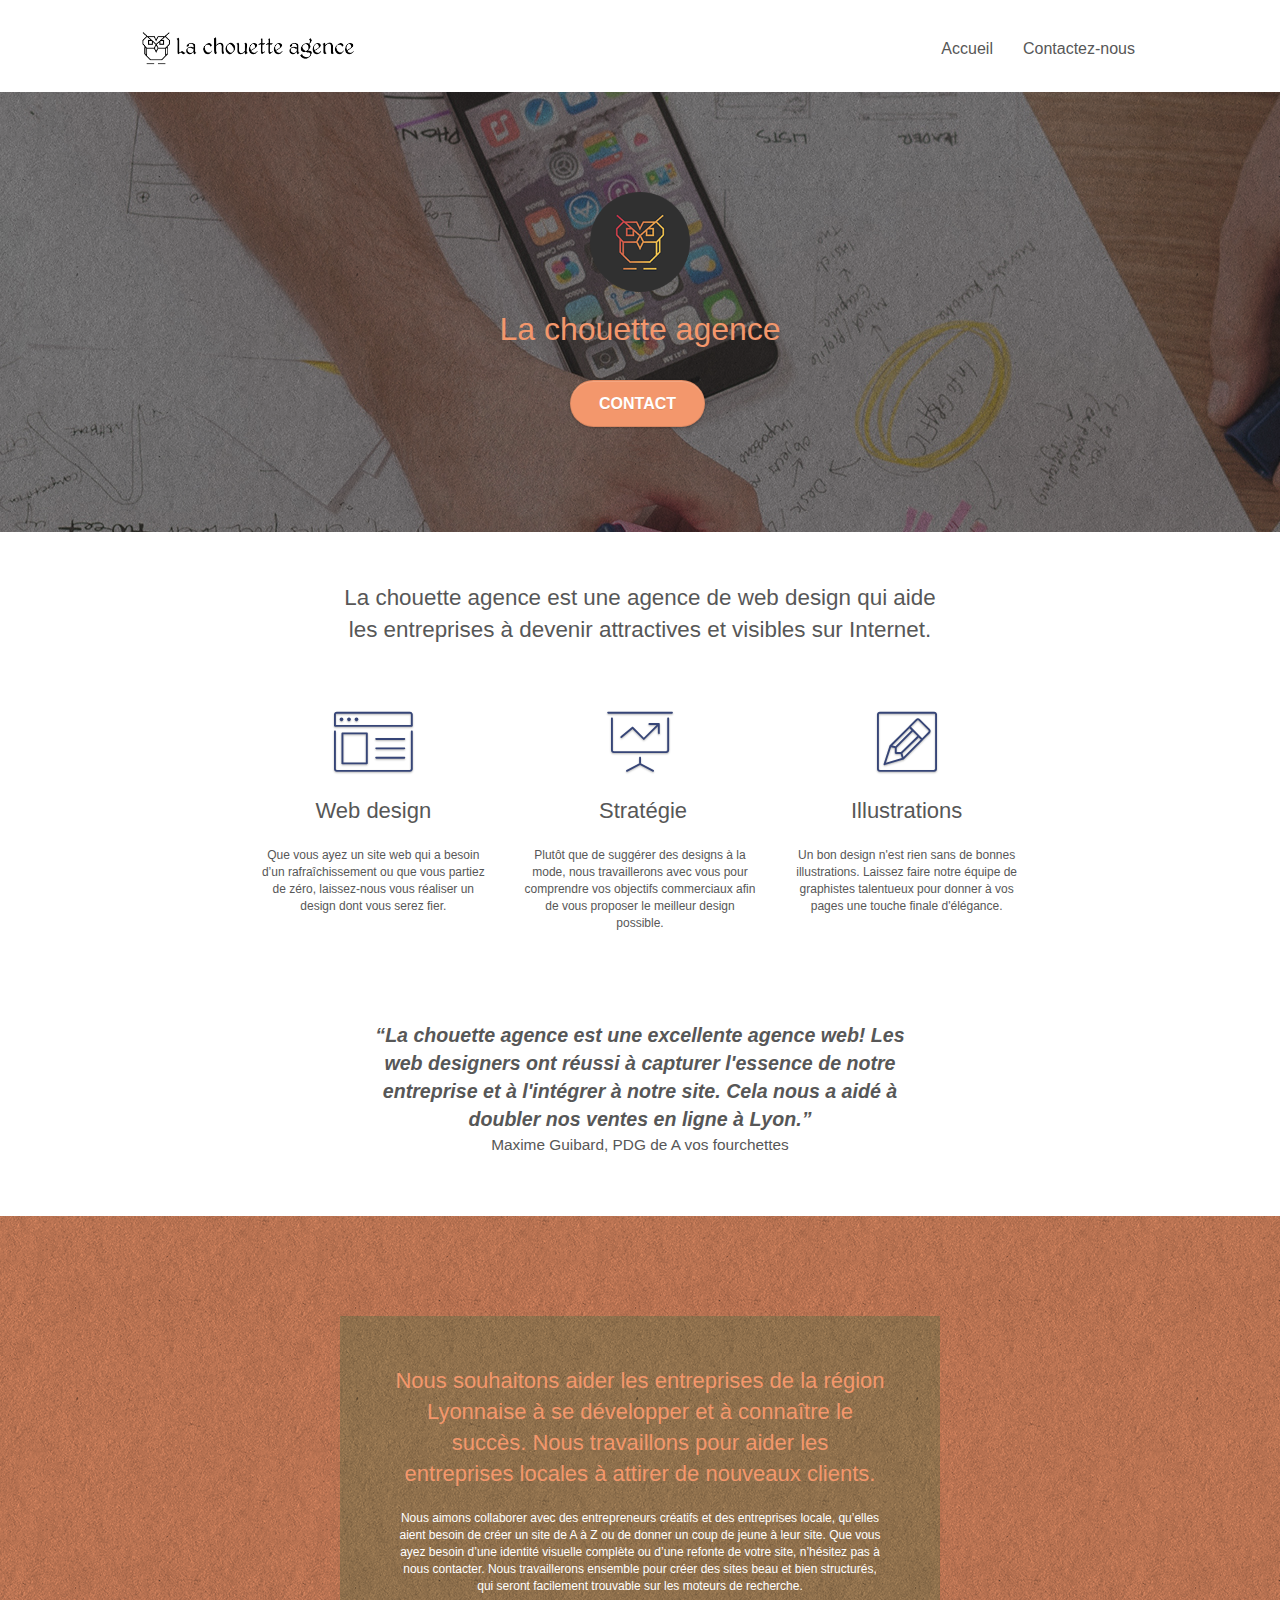
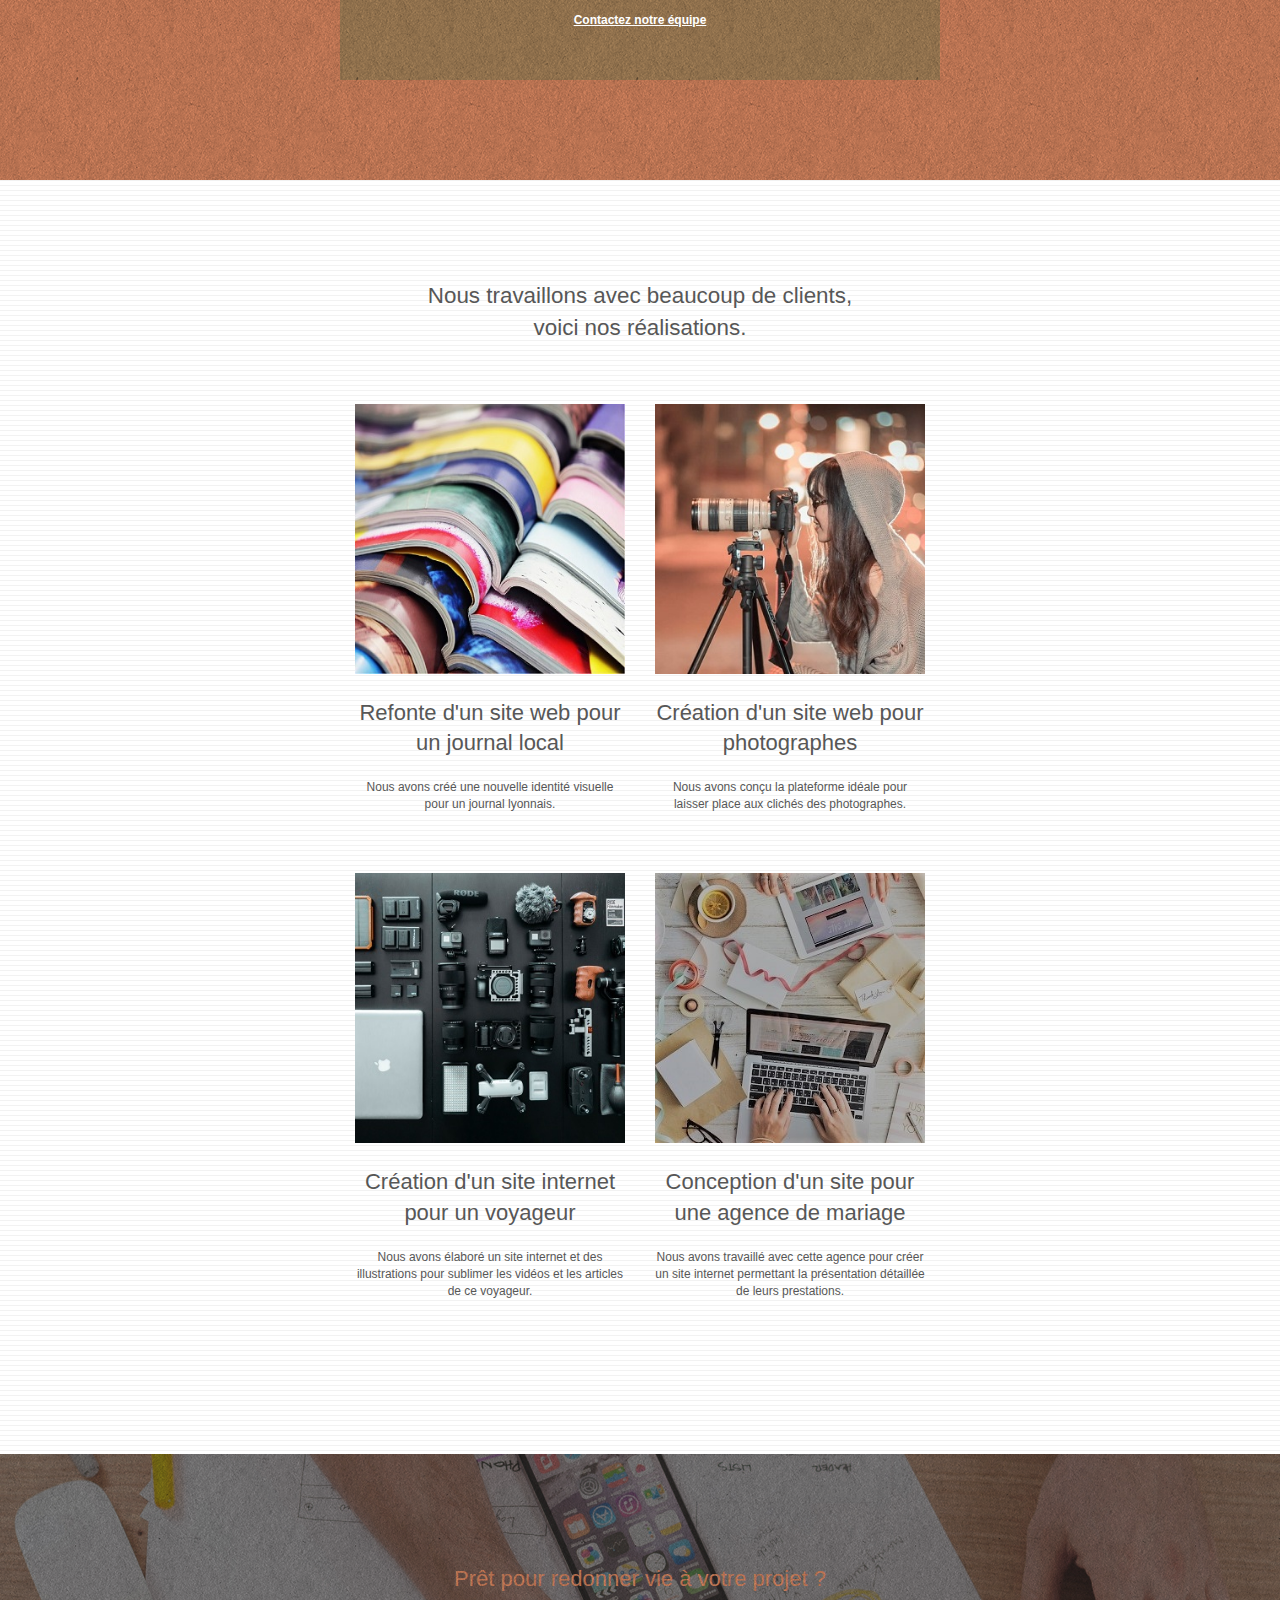
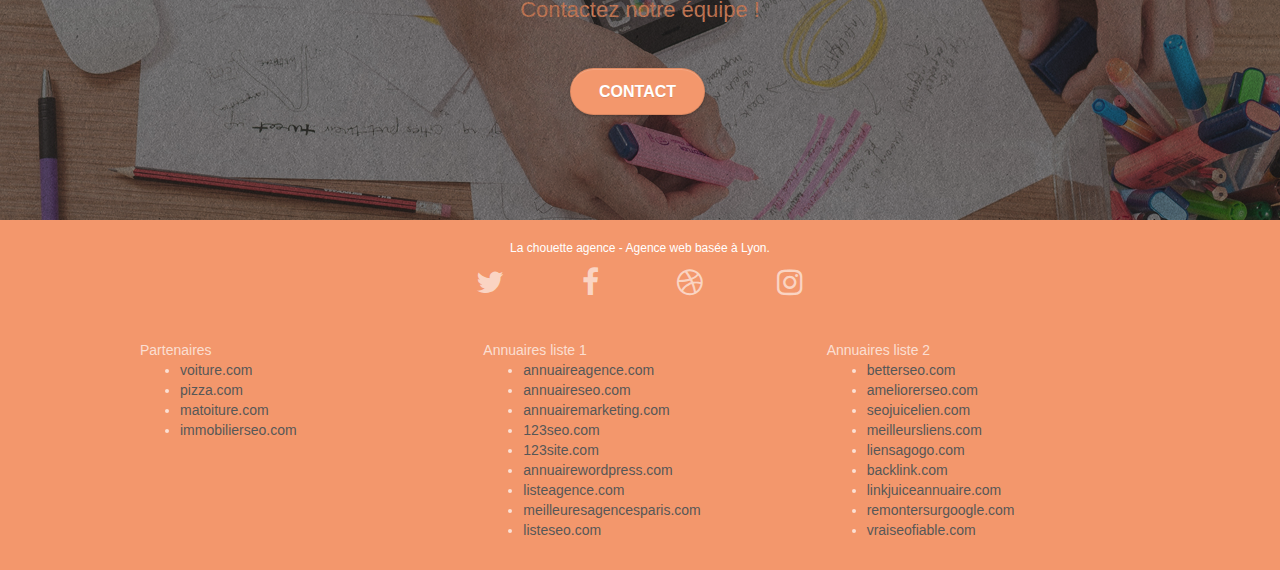
==== index.html @ 6e489d43 "error responsive" ====
<!doctype html>
<html lang="fr">

<head>
	<meta charset="utf-8">
	<meta name="description"
		content="La chouette agence est une agencede web design qui aide les entreprises à devenir attractives et visibles sur Internet.">
	<meta name="viewport" content="width=device-width, initial-scale=1.0, viewport-fit=cover">
	<link rel="shortcut icon" type="image/png" href="favicon.png">

	<link rel="stylesheet" type="text/css" href="./css/bootstrap.css">
	<link rel="stylesheet" type="text/css" href="style.css">
	<link rel="stylesheet" type="text/css" href="./css/font-awesome.css">
	<link rel="stylesheet" type="text/css" href="./css/et-line.css">


	<script src="./js/jquery-2.1.0.js"></script>
	<script src="./js/bootstrap.js"></script>
	<script src="./js/blocs.js"></script>
	<script src="./js/jquery.touchSwipe.js" defer></script>
	<script src="./js/gmaps.js"></script>

	<title>La Chouette Agence, Agence de web design à Lyon</title>


	<!-- Analytics -->

	<!-- Analytics END -->

</head>

<body>
	<!-- Principal conteneur -->
	<div class="page-container">

		<!-- bloc-0 -->
		<header class="bloc bgc-white l-bloc " id="bloc-0">
			<div class="container bloc-sm">

				<nav class="navbar row">

					<div class="navbar-header">
						<a class="navbar-brand" href="index.html"><img src="img/la-chouette-agence.png"
								alt="Logo et nom de l'entreprise La chouette Agence" height="40" /></a>

						<button id="nav-toggle" type="button" class="ui-navbar-toggle navbar-toggle"
							data-toggle="collapse" data-target=".navbar-1">
							<span class="sr-only">Toggle navigation</span><span class="icon-bar"></span><span
								class="icon-bar"></span><span class="icon-bar"></span>
						</button>
					</div>

					<div class="collapse navbar-collapse navbar-1 special-dropdown-nav">
						<ul class="site-navigation nav navbar-nav">
							<li><a href="index.html">Accueil</a></li>
							<li><a href="page2.html">Contactez-nous</a></li>
						</ul>
					</div>

				</nav>
			</div>
		</header>

		<!-- bloc-0 END -->

		<!-- bloc-1-presentation -->
		<section class="bloc bgc-dark-slate-blue bg-banniere d-bloc bg-t-edge bloc-bg-texture texture-paper b-parallax"
			id="bloc-1-hero">
			<div class="container bloc-lg">
				<div class="row tight-width-whitespace">

					<div class="col-sm-12">
						<img src="img/logo.png" class="center-block image-resize-mode" width="100"
							alt="Logo La Chouette Agence" />
						<h1 class="text-center hero-bloc-text tc-white ">
							La chouette agence
						</h1>
						<div class="text-center">
							<a href="page2.html" class="btn btn-lg btn-clean btn-rd cta-hero btn-atomic-tangerine"
								id="cta-hero">Contact</a>
						</div>
					</div>

				</div>
			</div>
		</section>
		<!-- bloc-1-presentation END -->

		<!-- bloc-2-services -->
		<section class="bloc bgc-white l-bloc" id="bloc-2-services">
			<div class="container bloc-md">

				<div class="row">
					<div class="col-sm-12 text-center">
						<p class="description">La chouette agence est une agence de web design qui aide<br>
							les entreprises à devenir attractives et visibles sur Internet.</p>
					</div>
				</div>

				<div class="row voffset-lg med-width-whitespace">

					<div class="col-sm-4">
						<div class="text-center">
							<span class="et-icon-browser sm-shadow icon-dark-slate-blue icons icon-lg"></span>
						</div>
						<h2 class="mg-md text-center">
							Web design
						</h2>
						<p class="text-center ">
							Que vous ayez un site web qui a besoin d&rsquo;un rafraîchissement ou que vous partiez de
							zéro, laissez-nous vous réaliser un design dont vous serez fier.
						</p>
					</div>

					<div class="col-sm-4">
						<div class="text-center">
							<span class="et-icon-presentation sm-shadow icon-dark-slate-blue icons icon-lg"></span>
						</div>
						<h2 class="mg-md text-center">
							&nbsp;Stratégie
						</h2>
						<p class="text-center ">
							Plutôt que de suggérer des designs à la mode, nous travaillerons avec vous pour comprendre
							vos objectifs commerciaux afin de vous proposer le meilleur design possible.<br>
						</p>
					</div>

					<div class="col-sm-4">
						<div class="text-center">
							<span class="et-icon-edit sm-shadow icon-dark-slate-blue icons icon-lg"></span>
						</div>
						<h2 class="mg-md text-center">
							Illustrations
						</h2>
						<p class="text-center ">
							Un bon design n'est rien sans de bonnes illustrations. Laissez faire notre équipe de
							graphistes talentueux pour donner à vos pages une touche finale d'élégance.
						</p>
					</div>

				</div>

				<div class="row voffset-lg voffset">
					<div class="col-xs-12 col-md-8 col-md-offset-2 text-center">
						<p class="opinion">&ldquo;La chouette agence est une excellente agence web! Les <br>
							web designers ont réussi à capturer l'essence de notre<br>
							entreprise et à l'intégrer à notre site. Cela nous a aidé à<br>
							doubler nos ventes en ligne à Lyon.&rdquo;</p>
						<p class="client">Maxime Guibard, PDG de A vos fourchettes</p>
					</div>
				</div>

			</div>
		</section>
		<!-- bloc-2-services END -->

		<!-- bloc-3-what-i-do -->
		<section
			class="bloc tc-white bgc-atomic-tangerine bg-presentation d-bloc bloc-bg-texture texture-paper b-parallax"
			id="bloc-3-what-i-do">
			<div class="container bloc-lg">
				<div class="row tight-width-whitespace black-background">
					<div class="col-sm-12">
						<h2 class="mg-md text-center tc-white">
							Nous souhaitons aider les entreprises de la région Lyonnaise à se développer et à connaître
							le succès. Nous travaillons pour aider les entreprises locales à attirer de nouveaux
							clients.
						</h2>
						<p class="text-center white">
							Nous aimons collaborer avec des entrepreneurs créatifs et des entreprises locale, qu’elles
							aient besoin de créer un site de A à Z ou de donner un coup de jeune à leur site. Que vous
							ayez besoin d’une identité visuelle complète ou d’une refonte de votre site, n’hésitez pas à
							nous contacter. Nous travaillerons ensemble pour créer des sites beau et bien structurés,
							qui seront facilement trouvable sur les moteurs de recherche. <br><br><a
								class="ltc-white bold-link" href="page2.html">Contactez notre équipe</a><br>
						</p>
					</div>
				</div>
			</div>
		</section>
		<!-- bloc-3-what-i-do END -->

		<!-- bloc-4-portfolio -->
		<section class="bloc bgc-white bg-lines-h2-bg bg-repeat l-bloc" id="bloc-4-portfolio">
			<div class="container bloc-lg">
				<div class="row">
					<div class="col-sm-12 text-center">
						<p class="description">Nous travaillons avec beaucoup de clients,<br>
							voici nos réalisations.</p>
					</div>
				</div>
				<div class="row tight-width-whitespace portfolio-row">
					<div class="col-sm-6">
						<a href="#" data-lightbox="img/1.jpg" data-gallery-id="gallery-1"
							data-caption="Refonte d'un site web pour un journal local" data-frame="snapshot-lb"><img
								src="img/1.jpg" alt="Illustration magazines"
								class="img-responsive portfolio-thumb" /></a>
						<h2 class="mg-md text-center">
							Refonte d'un site web pour un journal local
						</h2>
						<p class="text-center">
							Nous avons créé une nouvelle identité visuelle pour un journal lyonnais.
						</p>
					</div>
					<div class="col-sm-6">
						<a href="#" data-lightbox="img/2.jpg" data-gallery-id="gallery-1"
							data-caption="Création d'un site web pour photographes" data-frame="snapshot-lb"><img
								src="img/2.jpg" alt="Illustration photographe"
								class="img-responsive portfolio-thumb" /></a>
						<h2 class="mg-md text-center">
							Création d'un site web pour photographes
						</h2>
						<p class="text-center">
							Nous avons conçu la plateforme idéale pour laisser place aux clichés des photographes.
						</p>
					</div>
				</div>
				<div class="row tight-width-whitespace portfolio-row">
					<div class="col-sm-6">
						<a href="#" data-lightbox="img/3.jpg" data-gallery-id="gallery-1"
							data-caption="Création d'un site internet pour un voyageur" data-frame="snapshot-lb"><img
								src="img/3.jpg" alt="Illustration accessoires appareil photo et camera"
								class="img-responsive portfolio-thumb" /></a>
						<h2 class="mg-md text-center">
							Création d'un site internet pour un voyageur
						</h2>
						<p class="text-center">
							Nous avons élaboré un site internet et des illustrations pour sublimer les vidéos et les
							articles de ce voyageur.
						</p>
					</div>
					<div class="col-sm-6">
						<a href="#" data-lightbox="img/4.jpg" data-gallery-id="gallery-1"
							data-caption="Conception d'un site pour une agence de mariage" data-frame="snapshot-lb"><img
								src="img/4.jpg" alt="Illustration activités manuelles et ordinateur"
								class="img-responsive portfolio-thumb" /></a>
						<h2 class="mg-md text-center">
							Conception d'un site pour une agence de mariage
						</h2>
						<p class="text-center">
							Nous avons travaillé avec cette agence pour créer un site internet permettant la
							présentation détaillée de leurs prestations.
						</p>
					</div>
				</div>
			</div>
		</section>
		<!-- bloc-4-portfolio END -->

		<!-- bloc-5-cta -->
		<section class="bloc bgc-dark-slate-blue bg-banniere d-bloc bloc-bg-texture texture-paper" id="bloc-5-cta">
			<div class="container bloc-lg">
				<div class="row">
					<h2 class="mg-md text-center tc-white">
						Prêt pour redonner vie à votre projet ?<br>Contactez notre équipe !
					</h2>
					<div class="col-sm-12 text-center">
						<a href="page2.html"
							class="btn btn-atomic-tangerine btn-clean btn-rd btn-lg cta-hero">Contact</a>
					</div>
				</div>
			</div>
		</section>
		<!-- bloc-5-cta END -->

		<!-- ScrollToTop Button -->
		<a class="bloc-button btn btn-d scrollToTop" onclick="scrollToTarget('1')"><span
				class="fa fa-chevron-up"></span></a>
		<!-- ScrollToTop Button END-->

		<!-- Footer - bloc-8 -->
		<footer class="bloc bgc-atomic-tangerine d-bloc" id="bloc-8">
			<div class="container bloc-sm">
				<div class="row">
					<div class="col-sm-12">
						<p class="text-center white">
							La chouette agence - Agence web basée à Lyon.<br>
						</p>
						<div class="row row-no-gutters social">
							<div class="col-sm-3">
								<div class="text-center">
									<a class="social" href="index.html"><span class="fa fa-twitter icon-md"></span></a>
								</div>
							</div>
							<div class="col-sm-3">
								<div class="text-center">
									<a class="social" href="index.html"><span class="fa fa-facebook icon-md"></span></a>
								</div>
							</div>
							<div class="col-sm-3">
								<div class="text-center">
									<a class="social" href="index.html"><span class="fa fa-dribbble icon-md"></span></a>
								</div>
							</div>
							<div class="col-sm-3">
								<div class="text-center">
									<a class="social" href="index.html"><span
											class="fa fa-instagram icon-md"></span></a>
								</div>
							</div>
						</div>

						<div class="row">
							<div class="col-sm-4">
								Partenaires
								<ul>
									<li><a href="voiture.com">voiture.com</a></li>
									<li><a href="pizza.com">pizza.com</a></li>
									<li><a href="matoiture.com">matoiture.com</a></li>
									<li><a href="immobilierseo.com">immobilierseo.com</a></li>
								</ul>
							</div>
							<div class="col-sm-4">
								Annuaires liste 1
								<ul>
									<li><a href="annuaireagence.com">annuaireagence.com</a></li>
									<li><a href="annuaireseo.com">annuaireseo.com</a></li>
									<li><a href="annuairemarketing.com">annuairemarketing.com</a></li>
									<li><a href="123seoture.com">123seo.com</a></li>
									<li><a href="123site.com">123site.com</a></li>
									<li><a href="annuairewordpress.com">annuairewordpress.com</a></li>
									<li><a href="listeagence.com">listeagence.com</a></li>
									<li><a href="meilleuresagencesparis.com">meilleuresagencesparis.com</a></li>
									<li><a href="listeseo.com">listeseo.com</a></li>
								</ul>
							</div>
							<div class="col-sm-4">
								Annuaires liste 2
								<ul>
									<li><a href="betterseo.com">betterseo.com</a></li>
									<li><a href="ameliorerseo.com">ameliorerseo.com</a></li>
									<li><a href="seojuicelien.com">seojuicelien.com</a></li>
									<li><a href="meilleursliens.com">meilleursliens.com</a></li>
									<li><a href="liensagogo.com">liensagogo.com</a></li>
									<li><a href="backlink.com">backlink.com</a></li>
									<li><a href="linkjuiceannuaire.com">linkjuiceannuaire.com</a></li>
									<li><a href="remontersurgoogle.com">remontersurgoogle.com</a></li>
									<li><a href="vraiseofiable.com">vraiseofiable.com</a></li>
								</ul>
							</div>
						</div>
					</div>
				</div>
			</div>
		</footer>
		<!-- Footer - bloc-8 END -->

	</div>
	<!-- Principal conteneur END -->


</body>

</html>
---- style.css ----
body {
    margin: 0;
    padding: 0;
    background: #FFF;
    overflow-x: hidden;
    -webkit-font-smoothing: antialiased;
    -moz-osx-font-smoothing: grayscale;
}

a,
button {
    transition: all .3s ease-in-out;
    outline: none!important;
}

a:hover {
    text-decoration: none;
    cursor: pointer;
}

#page-loading-blocs-notifaction {
    position: fixed;
    top: 0;
    bottom: 0;
    width: 100%;
    z-index: 100000;
    background: #FFFFFF url("img/pageload-spinner.gif") no-repeat center center;
}

.bloc {
    width: 100%;
    clear: both;
    background: 50% 50% no-repeat;
    padding: 0 50px;
    -webkit-background-size: cover;
    -moz-background-size: cover;
    -o-background-size: cover;
    background-size: cover;
    position: relative;
}

.bloc .container {
    padding-left: 0;
    padding-right: 0;
}

.bloc-lg {
    padding: 100px 50px;
}

.bloc-md {
    padding: 50px;
}

.bloc-sm {
    padding: 20px 50px;
}

.contact{
    font-size: 14px;
    padding: 20% ;
}

.bg-center,
.bg-l-edge,
.bg-r-edge,
.bg-t-edge,
.bg-b-edge,
.bg-tl-edge,
.bg-bl-edge,
.bg-tr-edge,
.bg-br-edge,
.bg-repeat {
    -webkit-background-size: auto!important;
    -moz-background-size: auto!important;
    -o-background-size: auto!important;
    background-size: auto!important;
}

.bg-repeat {
    background: repeat;
}

.bg-t-edge {
    background: top no-repeat;
}

.bloc-bg-texture::before {
    content: "";
    background-size: 2px 2px;
    position: absolute;
    top: 0;
    bottom: 0;
    left: 0;
    right: 0;
}

.texture-paper::before {
    background: url("img/texture-paper.png");
    background-size: 280px 280px;
}

.b-parallax {
    background-attachment: fixed;
}

.d-bloc {
    color: rgba(255, 255, 255, .7);
}

.d-bloc button:hover {
    color: rgba(255, 255, 255, .9);
}

.d-bloc .icon-round,
.d-bloc .icon-square,
.d-bloc .icon-rounded,
.d-bloc .icon-semi-rounded-a,
.d-bloc .icon-semi-rounded-b {
    border-color: rgba(255, 255, 255, .9);
}

.d-bloc .divider-h span {
    border-color: rgba(255, 255, 255, .2);
}

.d-bloc .a-btn,
.d-bloc .navbar a,
.d-bloc .navbar-brand,
.d-bloc a .icon-sm,
.d-bloc a .icon-md,
.d-bloc a .icon-lg,
.d-bloc a .icon-xl,
.d-bloc h1 a,
.d-bloc h2 a,
.d-bloc h3 a,
.d-bloc h4 a,
.d-bloc h5 a,
.d-bloc h6 a,
.d-bloc p a {
    color: rgba(255, 255, 255, .6);
}

.d-bloc .a-btn:hover,
.d-bloc .navbar a:hover,
.d-bloc .navbar-brand:hover,
.d-bloc a:hover .icon-sm,
.d-bloc a:hover .icon-md,
.d-bloc a:hover .icon-lg,
.d-bloc a:hover .icon-xl,
.d-bloc h1 a:hover,
.d-bloc h2 a:hover,
.d-bloc h3 a:hover,
.d-bloc h4 a:hover,
.d-bloc h5 a:hover,
.d-bloc h6 a:hover,
.d-bloc p a:hover {
    color: rgba(255, 255, 255, 1);
}

.d-bloc .navbar-toggle .icon-bar {
    background: rgba(255, 255, 255, 1);
}

.d-bloc .btn-wire,
.d-bloc .btn-wire:hover {
    color: rgba(255, 255, 255, 1);
    border-color: rgba(255, 255, 255, 1);
}

.d-bloc .panel {
    color: rgba(0, 0, 0, .5);
}

.d-bloc .panel button:hover {
    color: rgba(0, 0, 0, .7);
}

.d-bloc .panel icon {
    border-color: rgba(0, 0, 0, .7);
}

.d-bloc .panel .divider-h span {
    border-color: rgba(0, 0, 0, .1);
}

.d-bloc .panel .a-btn {
    color: rgba(0, 0, 0, .6);
}

.d-bloc .panel .a-btn:hover {
    color: rgba(0, 0, 0, 1);
}

.d-bloc .panel .btn-wire,
.d-bloc .panel .btn-wire:hover {
    color: rgba(0, 0, 0, .7);
    border-color: rgba(0, 0, 0, .3);
}

.d-bloc .panel,
.l-bloc {
    color: rgba(0, 0, 0, .5);
}

.d-bloc .panel button:hover,
.l-bloc button:hover {
    color: rgba(0, 0, 0, .7);
}

.l-bloc .icon-round,
.l-bloc .icon-square,
.l-bloc .icon-rounded,
.l-bloc .icon-semi-rounded-a,
.l-bloc .icon-semi-rounded-b {
    border-color: rgba(0, 0, 0, .7);
}

.d-bloc .panel .divider-h span,
.l-bloc .divider-h span {
    border-color: rgba(0, 0, 0, .1);
}

.d-bloc .panel .a-btn,
.l-bloc .a-btn,
.l-bloc .navbar a,
.l-bloc .navbar-brand,
.l-bloc a .icon-sm,
.l-bloc a .icon-md,
.l-bloc a .icon-lg,
.l-bloc a .icon-xl,
.l-bloc h1 a,
.l-bloc h2 a,
.l-bloc h3 a,
.l-bloc h4 a,
.l-bloc h5 a,
.l-bloc h6 a,
.l-bloc p a {
    color: rgba(0, 0, 0, .6);
}

.d-bloc .panel .a-btn:hover,
.l-bloc .a-btn:hover,
.l-bloc .navbar a:hover,
.l-bloc .navbar-brand:hover,
.l-bloc a:hover .icon-sm,
.l-bloc a:hover .icon-md,
.l-bloc a:hover .icon-lg,
.l-bloc a:hover .icon-xl,
.l-bloc h1 a:hover,
.l-bloc h2 a:hover,
.l-bloc h3 a:hover,
.l-bloc h4 a:hover,
.l-bloc h5 a:hover,
.l-bloc h6 a:hover,
.l-bloc p a:hover {
    color: rgba(0, 0, 0, 1);
}

.l-bloc .navbar-toggle .icon-bar {
    color: rgba(0, 0, 0, .6);
}

.d-bloc .panel .btn-wire,
.d-bloc .panel .btn-wire:hover,
.l-bloc .btn-wire,
.l-bloc .btn-wire:hover {
    color: rgba(0, 0, 0, .7);
    border-color: rgba(0, 0, 0, .3);
}

.voffset {
    margin-top: 30px;
}

.voffset-lg {
    margin-top: 80px;
}

.row-no-gutters {
    margin-right: 0;
    margin-left: 0;
}

.row.row-no-gutters > [class^="col-"],
.row.row-no-gutters > [class*=" col-"] {
    padding-right: 0;
    padding-left: 0;
}

#bloc-1-hero h1 {
    font-size: 32px;
}

.navbar {
    margin-bottom: 0;
    z-index: 1;
}

.navbar-brand {
    height: auto;
    padding: 3px 15px;
    font-size: 25px;
    font-weight: normal;
    font-weight: 600;
    line-height: 44px;
}

.navbar-brand img {
    max-height: 200px;
    margin: 0 5px 0 0;
    display: inline;
}

.navbar-brand img[src$=svg] {
    min-width: 100px;
}

.nav-center .navbar-brand img {
    margin: 0;
}

.navbar .nav {
    padding-top: 2px;
    margin-right: -16px;
    float: right;
    z-index: 1;
}

.nav > li {
    float: left;
    margin-top: 4px;
    font-size: 16px;
}

.navbar-nav .open .dropdown-menu > li > a {
    text-align: inherit;
}

.nav > li a:hover,
.nav > li a:focus {
    background: transparent;
}

.navbar-toggle {
    margin: 10px 10px 0 0;
    border: 0px;
}

.navbar-toggle:hover {
    background: transparent!important;
}

.navbar-toggle .icon-bar {
    background-color: rgba(0, 0, 0, .5);
    width: 26px;
}

.nav-invert .navbar .nav {
    float: left;
}

.nav-invert .navbar-header,
.nav-invert .navbar-brand {
    float: right;
    position: relative;
    z-index: 2;
}

@media (min-width: 768px) {
    .site-navigation {
        position: absolute;
        top: 50%;
        right: 20px;
        transform: translate(0, -50%);
        -webkit-transform: translateY(-50%);
    }
    .nav > li .dropdown-menu a,
    .nav > li .dropdown-menu a:hover {
        color: #484848;
    }
    .nav-invert .site-navigation {
        left: 0;
        right: 0;
    }
    .nav-center {
        text-align: center;
    }
    .nav-center .navbar-header {
        width: 100%;
    }
    .nav-center .navbar-header,
    .nav-center .navbar-brand,
    .nav-center .nav > li {
        float: none;
        display: inline-block;
    }
    .nav-center .site-navigation {
        position: relative;
        width: 100%;
        right: 0;
        margin-right: 0px;
        margin-top: 20px;
    }
    .nav-center.mini-nav .navbar-toggle {
        float: none;
        margin: 10px auto 0;
    }
}

.nav > li > .dropdown a {
    background: none!important;
    display: block;
    padding: 14px 15px;
}

nav .caret {
    margin: 0 5px;
}

.dropdown-menu .dropdown-menu {
    top: -8px;
    left: 100%;
}

.dropdown-menu .dropmenu-flow-right {
    top: 100%;
    left: 0;
    margin-left: -1px;
    border-top-left-radius: 0;
    border-top-right-radius: 0;
}

.dropdown-menu .dropdown span {
    border: 4px solid black;
    border-top-color: transparent;
    border-right-color: transparent;
    border-bottom-color: transparent;
    margin: 6px -5px 0 0!important;
    float: right;
}

.mg-md {
    margin-top: 10px;
    margin-bottom: 20px;
}

.mg-lg {
    margin-top: 10px;
    margin-bottom: 40px;
}

.btn {
    margin: 0 5px 5px 0;
}

.btn.pull-right {
    margin: 0 0 5px 5px;
}

.btn-d,
.btn-d:hover,
.btn-d:focus {
    color: #FFF;
    background: rgba(0, 0, 0, .3);
}

button {
    outline: none!important;
}

.btn-rd {
    border-radius: 40px;
}

.btn-clean {
    border: 1px solid rgba(0, 0, 0, .08);
    border-bottom-color: rgba(0, 0, 0, .1);
    text-shadow: 0 1px 0 rgba(0, 0, 1, .1);
    box-shadow: 0 1px 3px rgba(0, 0, 1, .25), inset 0 1px 0 0 rgba(255, 255, 255, .15);
}

.icon-md {
    font-size: 30px!important;
}

.icon-lg {
    font-size: 60px!important;
}

.sm-shadow {
    text-shadow: 0 1px 2px rgba(0, 0, 0, .3);
}

.panel-sq,
.panel-sq .panel-heading,
.panel-sq .panel-footer {
    border-radius: 0;
}

.panel-rd {
    border-radius: 30px;
}

.panel-rd .panel-heading {
    border-radius: 29px 29px 0 0;
}

.panel-rd .panel-footer {
    border-radius: 0 0 29px 29px;
}

.form-control {
    border-color: rgba(0, 0, 0, .1);
    box-shadow: none;
}

.scrollToTop {
    width: 40px;
    height: 40px;
    position: fixed;
    bottom: 20px;
    right: 20px;
    opacity: 0;
    z-index: 500;
    transition: all .3s ease-in-out;
}

.scrollToTop span {
    margin-top: 6px;
}

.showScrollTop {
    font-size: 14px;
    opacity: 1;
}

.col-sm-4 {
    margin-top: 4%;
}

a[data-lightbox] {
    position: relative;
    display: block;
    text-align: center;
}

a[data-lightbox]:hover::before {
    content: "+";
    font-family: "HelveticaNeue-Light", "Helvetica Neue Light", "Helvetica Neue", Helvetica, Arial;
    font-size: 32px;
    width: 50px;
    height: 50px;
    margin-left: -25px;
    border-radius: 50%;
    background: rgba(0, 0, 0, .6);
    color: #FFF;
    font-weight: 100;
    z-index: 1;
    position: absolute;
    top: 50%;
    transform: translateY(-50%);
    -webkit-transform: translateY(-50%);
}

a[data-lightbox]:hover img {
    opacity: 0.6;
    -webkit-animation-fill-mode: none;
    animation-fill-mode: none;
}

#lightbox-modal {
    display: flex;
    align-items: center;
}

#lightbox-modal .modal-dialog {
    width: 90%;
    max-width: 900px;
    margin: 0 auto 0;
}

#lightbox-modal .modal-dialog img {
    max-height: 90vh;
    margin: 0 auto;
}

.lightbox-caption {
    padding: 20px;
    color: #FFF;
    background: rgba(0, 0, 0, .5);
    position: absolute;
    left: 15px;
    right: 15px;
    bottom: 5px;
}

.close-lightbox {
    color: #FFF;
    font-size: 30px;
    position: absolute;
    top: 20px;
    right: 20px;
    z-index: 20;
    background: rgba(0, 0, 0, .5);
    border: none;
    line-height: 30px;
    padding: 0 9px 5px;
    opacity: 0.3;
}

.close-lightbox:hover,
.next-lightbox:hover,
.prev-lightbox:hover {
    opacity: 1.0;
    color: #FFF;
}

.next-lightbox,
.prev-lightbox {
    font-size: 20px;
    color: rgba(255, 255, 255, .9);
    background: rgba(0, 0, 0, .5);
    transition: all .2s ease-in-out;
    position: absolute;
    top: 45%;
    z-index: 1;
    opacity: 0.4;
}

.next-lightbox {
    padding: 6px 8px 1px 13px;
    right: 25px;
}

.prev-lightbox {
    padding: 6px 13px 1px 10px;
    left: 25px;
}

.snapshot-lb .modal-body {
    padding-bottom: 45px;
}

.snapshot-lb .lightbox-caption {
    padding: 0;
    color: rgba(0, 0, 0, .5);
    background: none;
}

h1,
h2,
h3,
h4,
h5,
h6,
p,
label,
.btn,
a {
    font-family: "helvetica";
    font-weight: 400;
    color: #575757!important;
}

.container {
    max-width: 1000px;
}

.hero-bloc-text {
    font-size: 38px;
}

.hero-bloc-text-sub {
    font-size: 36px;
}

.statement-bloc-text {
    line-height: 26px;
    font-style: italic;
    font-size: 20px;
    text-align: center;
    font-weight: lighter;
    max-width: 520px;
    margin: auto auto auto auto;
}

p {
    font-size: 12px;
}

.tight-width-whitespace {
    max-width: 600px;
    margin: auto auto auto auto;
}

.h1 {
    font-size: 20px;
    font-family: "Open Sans";
}

.cta-hero {
    margin-top: 22px;
    color: #FFFFFF!important;
    text-transform: uppercase;
    padding: 12px 28px 12px 28px;
    font-size: 16px;
    font-weight: 700;
}

.social {
    max-width: 400px;
    margin: auto auto auto auto;
}

h2 {
    font-size: 22px;
    line-height: 1.4em;
}

h3 {
    font-size: 15px;
    text-transform: uppercase;
    font-weight: 700;
    color: #333333!important;
}

.med-width-whitespace {
    max-width: 800px;
    margin: auto auto auto auto;
    box-shadow: 0px 0px 0px #000000;
}

h1 {
    color: #333333!important;
}

h4 {
    color: #333333!important;
}

.icons {
    margin-bottom: 14px;
    margin-top: 24px;
}

.white {
    color: #FFFFFF!important;
}

.portfolio-thumb {
    margin-bottom: 24px;
}

.portfolio-row {
    margin-bottom: 44px;
    margin-top: 50px;
}

.avatar {
    box-shadow: 0px 4px 9px rgba(0, 0, 0, 0.3);
}

.black-background {
    background-color: rgba(165, 147, 99, 0.7);
    padding: 40px 40px 40px 40px;
}

.bold-link {
    font-weight: 900;
    text-decoration: underline!important;
}

.bgc-white {
    background-color: #FFFFFF;
}

.bgc-dark-slate-blue {
    background-color: #364577;
}

.bgc-atomic-tangerine {
    background-color: #F3976C;
}

.tc-white {
    color: #F3976C!important;
}

.btn-atomic-tangerine {
    background: #F3976C;
    color: #FFFFFF!important;
}

.btn-atomic-tangerine:hover {
    background: #c27956!important;
    color: #FFFFFF!important;
}

.ltc-white {
    color: #FFFFFF!important;
}

.ltc-white:hover {
    color: #cccccc!important;
}

.ltc-atomic-tangerine {
    color: #F3976C!important;
}

.ltc-atomic-tangerine:hover {
    color: #c27956!important;
}

.icon-dark-slate-blue {
    color: #364577!important;
    border-color: #364577!important;
}

.bg-dots-bg {
    background-image: url("img/dots-bg.png");
}

.bg-lines-h2-bg {
    background-image: url("img/lines-h2-bg.png");
}

.bg-banniere {
    background-image: url("img/la-chouette-agence-banniere.jpg");
}

.bg-presentation {
    background-image: url("img/image-de-presentation.jpg");
}

@media (max-width: 1024px) {
    .bloc {
        padding-left: 20px;
        padding-right: 20px;
    }
    .bloc.full-width-bloc,
    .bloc-tile-2.full-width-bloc .container,
    .bloc-tile-3.full-width-bloc .container,
    .bloc-tile-4.full-width-bloc .container {
        padding-left: 0;
        padding-right: 0;
    }
}

@media (max-width: 992px) and (min-width: 768px) {
    .navbar .nav {
        max-width: 80%
    }
    .nav-center.navbar .nav {
        max-width: 100%
    }
}

@media only screen and (min-device-width: 768px) and (max-device-width: 1024px) and (orientation: landscape) {
    .b-parallax {
        background-attachment: scroll;
    }
}

@media only screen and (min-device-width: 1024px) and (max-device-width: 1366px) and (-webkit-min-device-pixel-ratio: 1.5) {
    .b-parallax {
        background-attachment: scroll;
    }
}

@media (max-width: 991px) {
    .container {
        width: 100%;
    }
    .b-parallax {
        background-attachment: scroll;
    }
    .page-container,
    #hero-bloc {
        overflow-x: hidden;
        position: relative;
    }
    .bloc {
        padding-left: constant(safe-area-inset-left);
        padding-right: constant(safe-area-inset-right);
    }
    .bloc-group,
    .bloc-group .bloc {
        display: block;
        width: 100%;
    }
    .bloc-fill-screen .fill-bloc-top-edge,
    .bloc-fill-screen .fill-bloc-bottom-edge {
        padding: 0 20px;
        padding-left: constant(safe-area-inset-left);
        padding-right: constant(safe-area-inset-right);
    }
}

@media (max-width: 767px) {
    .page-container {
        overflow-x: hidden;
        position: relative;
    }
    h1,
    h2,
    h3,
    h4,
    h5,
    h6,
    p,
    #disqus_thread {
        padding-left: 10px!important;
        padding-right: 10px!important;
    }
    .b-parallax {
        background-attachment: scroll;
    }
    .navbar .nav {
        padding-top: 0;
        border-top: 1px solid rgba(0, 0, 0, .2);
        float: none!important;
    }
    .navbar.row {
        margin-left: 0;
        margin-right: 0;
    }
    .site-navigation {
        position: inherit;
        transform: none;
        -webkit-transform: none;
        -ms-transform: none;
    }
    .nav > li {
        margin-top: 0;
        border-bottom: 1px solid rgba(0, 0, 0, .1);
        background: rgba(0, 0, 0, .05);
        text-align: left;
        padding-left: 15px;
        width: 100%;
    }
    .nav > li:hover {
        background: rgba(0, 0, 0, .08);
    }
    .dropdown .dropdown a .caret {
        float: none;
        margin: 5px 0 0 10px!important;
        border: 4px solid black;
        border-bottom-color: transparent;
        border-right-color: transparent;
        border-left-color: transparent;
    }
    #hero-bloc .navbar .nav {
        background: rgba(0, 0, 0, .8);
    }
    #hero-bloc .navbar .nav a {
        color: rgba(255, 255, 255, .6);
    }
    .hero {
        padding: 50px 0;
    }
    .hero-nav {
        left: -1px;
        right: -1px;
    }
    .navbar-collapse {
        padding: 0;
        overflow-x: hidden;
        -webkit-box-shadow: none;
        box-shadow: none;
    }
    .navbar-brand img {
        max-height: 40px;
        width: auto;
    }
    .nav-invert .navbar-header {
        float: none;
        width: 100%;
    }
    .nav-invert .navbar-toggle {
        float: left;
        margin-left: 10px;
    }
    .bloc {
        padding-left: 0;
        padding-right: 0;
    }
    .bloc-xxl,
    .bloc-xl,
    .bloc-lg {
        padding: 40px 0;
    }
    .bloc-sm,
    .bloc-md {
        padding-left: 0;
        padding-right: 0;
    }
    .bloc-tile-2 .container,
    .bloc-tile-3 .container,
    .bloc-tile-4 .container,
    .bloc-fill-screen .fill-bloc-top-edge,
    .bloc-fill-screen .fill-bloc-bottom-edge {
        padding-left: 0;
        padding-right: 0;
    }
    .a-block {
        padding: 0 10px;
    }
    .btn-dwn {
        display: none;
    }
    .voffset {
        margin-top: 5px;
    }
    .voffset-md {
        margin-top: 20px;
    }
    .voffset-lg {
        margin-top: 30px;
    }
    form {
        padding: 5px;
    }
    .close-lightbox {
        display: inline-block;
    }
    .blocsapp-device-iphone5 {
        background-size: 216px 425px;
        padding-top: 60px;
        width: 216px;
        height: 425px;
    }
    .blocsapp-device-iphone5 img {
        width: 180px;
        height: 320px;
    }
}

@media (max-width: 400px) {
    .bloc {
        padding-left: 0;
        padding-right: 0;
    }

    img{
        margin: auto;
    }

    .col-sm-4{
        padding-left: 10%;
    }
    p{
        font-size: inherit;
    }
}

@media (max-width: 767px) {
    .bloc-mob-center-text {
        text-align: center;
    }
    img{
        margin: auto;
    }
    p{
        font-size: inherit;
    }
    
    .col-sm-4{
        padding-left: 10%;
    }
}
---- css/et-line.css ----
@font-face {
    font-family: et-line;
    src: url(../fonts/et-line.eot);
    src: url(../fonts/et-line.eot?#iefix) format('embedded-opentype'), url(../fonts/et-line.woff) format('woff'), url(../fonts/et-line.ttf) format('truetype'), url(../fonts/et-line.svg#et-line) format('svg');
    font-weight: 400;
    font-style: normal
}

.et-icon-adjustments,
.et-icon-alarmclock,
.et-icon-anchor,
.et-icon-aperture,
.et-icon-attachment,
.et-icon-bargraph,
.et-icon-basket,
.et-icon-beaker,
.et-icon-bike,
.et-icon-book-open,
.et-icon-briefcase,
.et-icon-browser,
.et-icon-calendar,
.et-icon-camera,
.et-icon-caution,
.et-icon-chat,
.et-icon-circle-compass,
.et-icon-clipboard,
.et-icon-clock,
.et-icon-cloud,
.et-icon-compass,
.et-icon-desktop,
.et-icon-dial,
.et-icon-document,
.et-icon-documents,
.et-icon-download,
.et-icon-dribbble,
.et-icon-edit,
.et-icon-envelope,
.et-icon-expand,
.et-icon-facebook,
.et-icon-flag,
.et-icon-focus,
.et-icon-gears,
.et-icon-genius,
.et-icon-gift,
.et-icon-global,
.et-icon-globe,
.et-icon-googleplus,
.et-icon-grid,
.et-icon-happy,
.et-icon-hazardous,
.et-icon-heart,
.et-icon-hotairballoon,
.et-icon-hourglass,
.et-icon-key,
.et-icon-laptop,
.et-icon-layers,
.et-icon-lifesaver,
.et-icon-lightbulb,
.et-icon-linegraph,
.et-icon-linkedin,
.et-icon-lock,
.et-icon-magnifying-glass,
.et-icon-map,
.et-icon-map-pin,
.et-icon-megaphone,
.et-icon-mic,
.et-icon-mobile,
.et-icon-newspaper,
.et-icon-notebook,
.et-icon-paintbrush,
.et-icon-paperclip,
.et-icon-pencil,
.et-icon-phone,
.et-icon-picture,
.et-icon-pictures,
.et-icon-piechart,
.et-icon-presentation,
.et-icon-pricetags,
.et-icon-printer,
.et-icon-profile-female,
.et-icon-profile-male,
.et-icon-puzzle,
.et-icon-quote,
.et-icon-recycle,
.et-icon-refresh,
.et-icon-ribbon,
.et-icon-rss,
.et-icon-sad,
.et-icon-scissors,
.et-icon-scope,
.et-icon-search,
.et-icon-shield,
.et-icon-speedometer,
.et-icon-strategy,
.et-icon-streetsign,
.et-icon-tablet,
.et-icon-target,
.et-icon-telescope,
.et-icon-toolbox,
.et-icon-tools,
.et-icon-tools-2,
.et-icon-trophy,
.et-icon-tumblr,
.et-icon-twitter,
.et-icon-upload,
.et-icon-video,
.et-icon-wallet,
.et-icon-wine {
    font-family: et-line;
    speak: none;
    font-style: normal;
    font-weight: 400;
    font-variant: normal;
    text-transform: none;
    line-height: 1;
    -webkit-font-smoothing: antialiased;
    -moz-osx-font-smoothing: grayscale;
    display: inline-block
}

.et-icon-mobile:before {
    content: "\e000"
}

.et-icon-laptop:before {
    content: "\e001"
}

.et-icon-desktop:before {
    content: "\e002"
}

.et-icon-tablet:before {
    content: "\e003"
}

.et-icon-phone:before {
    content: "\e004"
}

.et-icon-document:before {
    content: "\e005"
}

.et-icon-documents:before {
    content: "\e006"
}

.et-icon-search:before {
    content: "\e007"
}

.et-icon-clipboard:before {
    content: "\e008"
}

.et-icon-newspaper:before {
    content: "\e009"
}

.et-icon-notebook:before {
    content: "\e00a"
}

.et-icon-book-open:before {
    content: "\e00b"
}

.et-icon-browser:before {
    content: "\e00c"
}

.et-icon-calendar:before {
    content: "\e00d"
}

.et-icon-presentation:before {
    content: "\e00e"
}

.et-icon-picture:before {
    content: "\e00f"
}

.et-icon-pictures:before {
    content: "\e010"
}

.et-icon-video:before {
    content: "\e011"
}

.et-icon-camera:before {
    content: "\e012"
}

.et-icon-printer:before {
    content: "\e013"
}

.et-icon-toolbox:before {
    content: "\e014"
}

.et-icon-briefcase:before {
    content: "\e015"
}

.et-icon-wallet:before {
    content: "\e016"
}

.et-icon-gift:before {
    content: "\e017"
}

.et-icon-bargraph:before {
    content: "\e018"
}

.et-icon-grid:before {
    content: "\e019"
}

.et-icon-expand:before {
    content: "\e01a"
}

.et-icon-focus:before {
    content: "\e01b"
}

.et-icon-edit:before {
    content: "\e01c"
}

.et-icon-adjustments:before {
    content: "\e01d"
}

.et-icon-ribbon:before {
    content: "\e01e"
}

.et-icon-hourglass:before {
    content: "\e01f"
}

.et-icon-lock:before {
    content: "\e020"
}

.et-icon-megaphone:before {
    content: "\e021"
}

.et-icon-shield:before {
    content: "\e022"
}

.et-icon-trophy:before {
    content: "\e023"
}

.et-icon-flag:before {
    content: "\e024"
}

.et-icon-map:before {
    content: "\e025"
}

.et-icon-puzzle:before {
    content: "\e026"
}

.et-icon-basket:before {
    content: "\e027"
}

.et-icon-envelope:before {
    content: "\e028"
}

.et-icon-streetsign:before {
    content: "\e029"
}

.et-icon-telescope:before {
    content: "\e02a"
}

.et-icon-gears:before {
    content: "\e02b"
}

.et-icon-key:before {
    content: "\e02c"
}

.et-icon-paperclip:before {
    content: "\e02d"
}

.et-icon-attachment:before {
    content: "\e02e"
}

.et-icon-pricetags:before {
    content: "\e02f"
}

.et-icon-lightbulb:before {
    content: "\e030"
}

.et-icon-layers:before {
    content: "\e031"
}

.et-icon-pencil:before {
    content: "\e032"
}

.et-icon-tools:before {
    content: "\e033"
}

.et-icon-tools-2:before {
    content: "\e034"
}

.et-icon-scissors:before {
    content: "\e035"
}

.et-icon-paintbrush:before {
    content: "\e036"
}

.et-icon-magnifying-glass:before {
    content: "\e037"
}

.et-icon-circle-compass:before {
    content: "\e038"
}

.et-icon-linegraph:before {
    content: "\e039"
}

.et-icon-mic:before {
    content: "\e03a"
}

.et-icon-strategy:before {
    content: "\e03b"
}

.et-icon-beaker:before {
    content: "\e03c"
}

.et-icon-caution:before {
    content: "\e03d"
}

.et-icon-recycle:before {
    content: "\e03e"
}

.et-icon-anchor:before {
    content: "\e03f"
}

.et-icon-profile-male:before {
    content: "\e040"
}

.et-icon-profile-female:before {
    content: "\e041"
}

.et-icon-bike:before {
    content: "\e042"
}

.et-icon-wine:before {
    content: "\e043"
}

.et-icon-hotairballoon:before {
    content: "\e044"
}

.et-icon-globe:before {
    content: "\e045"
}

.et-icon-genius:before {
    content: "\e046"
}

.et-icon-map-pin:before {
    content: "\e047"
}

.et-icon-dial:before {
    content: "\e048"
}

.et-icon-chat:before {
    content: "\e049"
}

.et-icon-heart:before {
    content: "\e04a"
}

.et-icon-cloud:before {
    content: "\e04b"
}

.et-icon-upload:before {
    content: "\e04c"
}

.et-icon-download:before {
    content: "\e04d"
}

.et-icon-target:before {
    content: "\e04e"
}

.et-icon-hazardous:before {
    content: "\e04f"
}

.et-icon-piechart:before {
    content: "\e050"
}

.et-icon-speedometer:before {
    content: "\e051"
}

.et-icon-global:before {
    content: "\e052"
}

.et-icon-compass:before {
    content: "\e053"
}

.et-icon-lifesaver:before {
    content: "\e054"
}

.et-icon-clock:before {
    content: "\e055"
}

.et-icon-aperture:before {
    content: "\e056"
}

.et-icon-quote:before {
    content: "\e057"
}

.et-icon-scope:before {
    content: "\e058"
}

.et-icon-alarmclock:before {
    content: "\e059"
}

.et-icon-refresh:before {
    content: "\e05a"
}

.et-icon-happy:before {
    content: "\e05b"
}

.et-icon-sad:before {
    content: "\e05c"
}

.et-icon-facebook:before {
    content: "\e05d"
}

.et-icon-twitter:before {
    content: "\e05e"
}

.et-icon-googleplus:before {
    content: "\e05f"
}

.et-icon-rss:before {
    content: "\e060"
}

.et-icon-tumblr:before {
    content: "\e061"
}

.et-icon-linkedin:before {
    content: "\e062"
}

.et-icon-dribbble:before {
    content: "\e063"
}
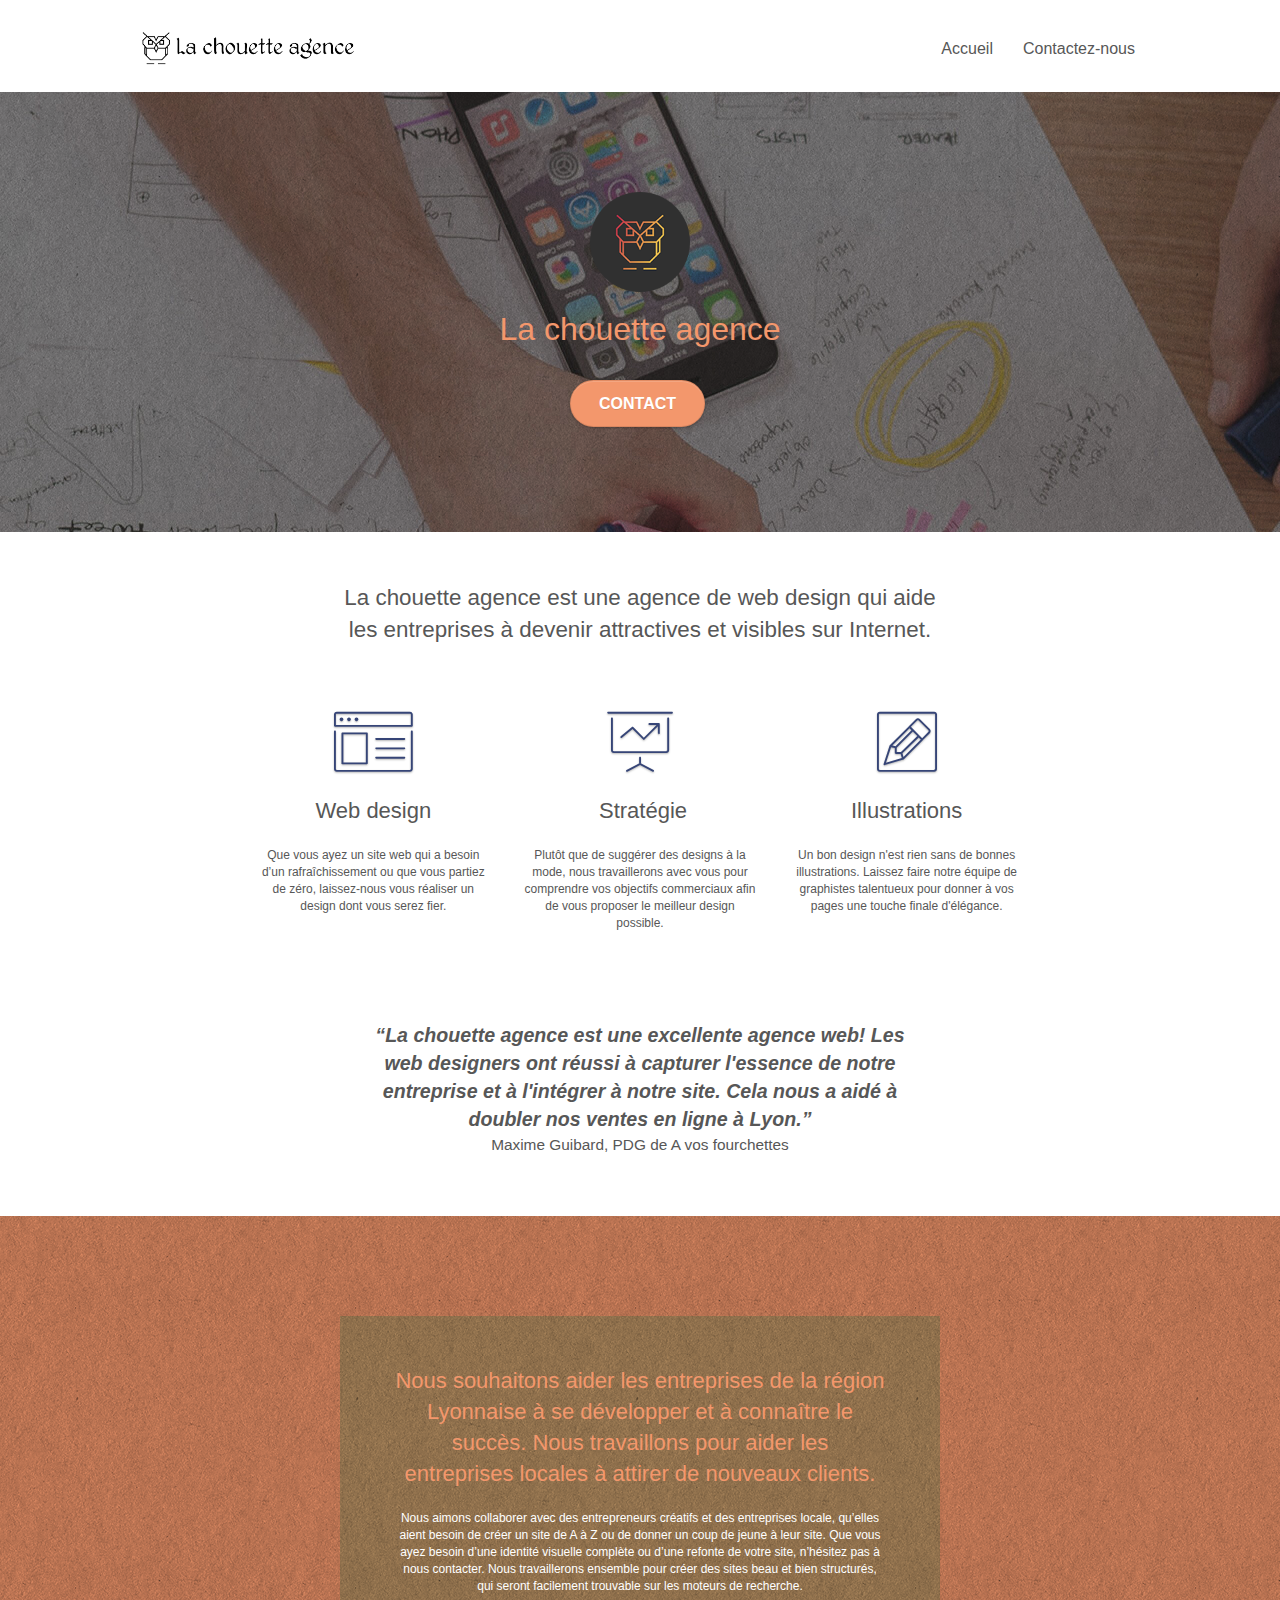
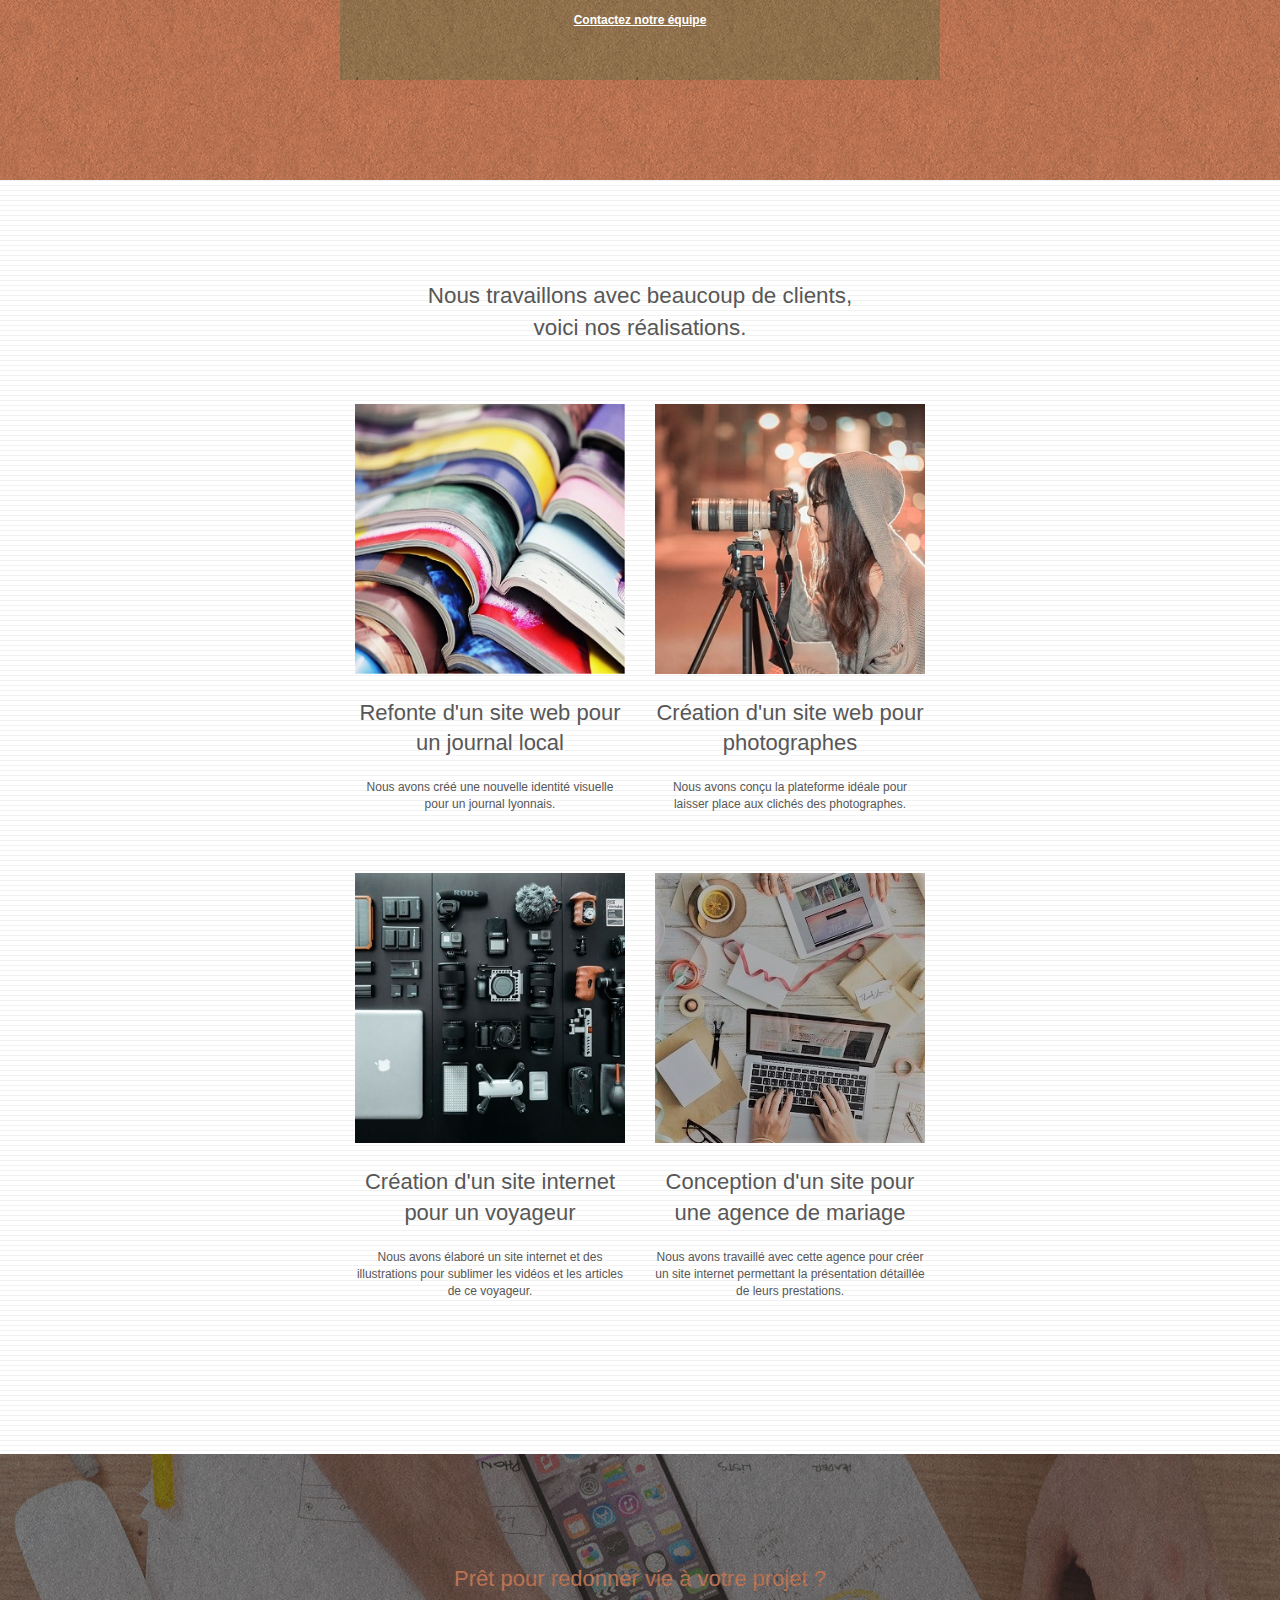
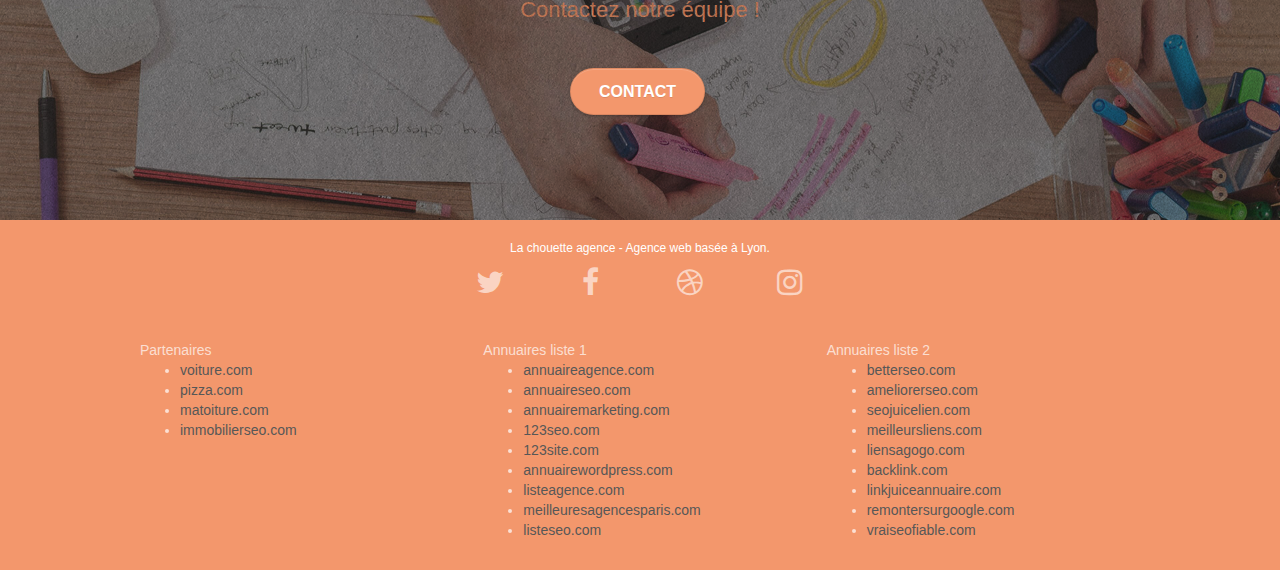
==== commit 19d8f611: "reduce size img" ====
--- a/index.html
+++ b/index.html
@@ -42,7 +42,7 @@
 					<div class="navbar-header">
 						<a class="navbar-brand" href="index.html"><img src="img/la-chouette-agence.png"
 								alt="Logo et nom de l'entreprise La chouette Agence" height="40" /></a>
-
+						
 						<button id="nav-toggle" type="button" class="ui-navbar-toggle navbar-toggle"
 							data-toggle="collapse" data-target=".navbar-1">
 							<span class="sr-only">Toggle navigation</span><span class="icon-bar"></span><span
@@ -193,7 +193,7 @@
 					<div class="col-sm-6">
 						<a href="#" data-lightbox="img/1.jpg" data-gallery-id="gallery-1"
 							data-caption="Refonte d'un site web pour un journal local" data-frame="snapshot-lb"><img
-								src="img/1.jpg" alt="Illustration magazines"
+								src="img/magazines.jpg" alt="Illustration magazines"
 								class="img-responsive portfolio-thumb" /></a>
 						<h2 class="mg-md text-center">
 							Refonte d'un site web pour un journal local
@@ -205,7 +205,7 @@
 					<div class="col-sm-6">
 						<a href="#" data-lightbox="img/2.jpg" data-gallery-id="gallery-1"
 							data-caption="Création d'un site web pour photographes" data-frame="snapshot-lb"><img
-								src="img/2.jpg" alt="Illustration photographe"
+								src="img/photographe.jpg" alt="Illustration photographe"
 								class="img-responsive portfolio-thumb" /></a>
 						<h2 class="mg-md text-center">
 							Création d'un site web pour photographes
@@ -219,7 +219,7 @@
 					<div class="col-sm-6">
 						<a href="#" data-lightbox="img/3.jpg" data-gallery-id="gallery-1"
 							data-caption="Création d'un site internet pour un voyageur" data-frame="snapshot-lb"><img
-								src="img/3.jpg" alt="Illustration accessoires appareil photo et camera"
+								src="img/accessoires.jpg" alt="Illustration accessoires appareil photo et camera"
 								class="img-responsive portfolio-thumb" /></a>
 						<h2 class="mg-md text-center">
 							Création d'un site internet pour un voyageur
@@ -232,7 +232,7 @@
 					<div class="col-sm-6">
 						<a href="#" data-lightbox="img/4.jpg" data-gallery-id="gallery-1"
 							data-caption="Conception d'un site pour une agence de mariage" data-frame="snapshot-lb"><img
-								src="img/4.jpg" alt="Illustration activités manuelles et ordinateur"
+								src="img/bureau.jpg" alt="Illustration activités manuelles et ordinateur"
 								class="img-responsive portfolio-thumb" /></a>
 						<h2 class="mg-md text-center">
 							Conception d'un site pour une agence de mariage
--- a/style.css
+++ b/style.css
@@ -1053,6 +1053,13 @@
     p{
         font-size: inherit;
     }
+    a{
+        font-size: 16px;
+    }
+    li{
+        padding-top: 4%;
+        padding-bottom: 4%;
+    }
 }
 
 @media (max-width: 767px) {
@@ -1065,8 +1072,14 @@
     p{
         font-size: inherit;
     }
-    
     .col-sm-4{
         padding-left: 10%;
     }
+    a{
+        font-size: 16px;
+    }
+    li{
+        padding-top: 4%;
+        padding-bottom: 4%;
+    }
 }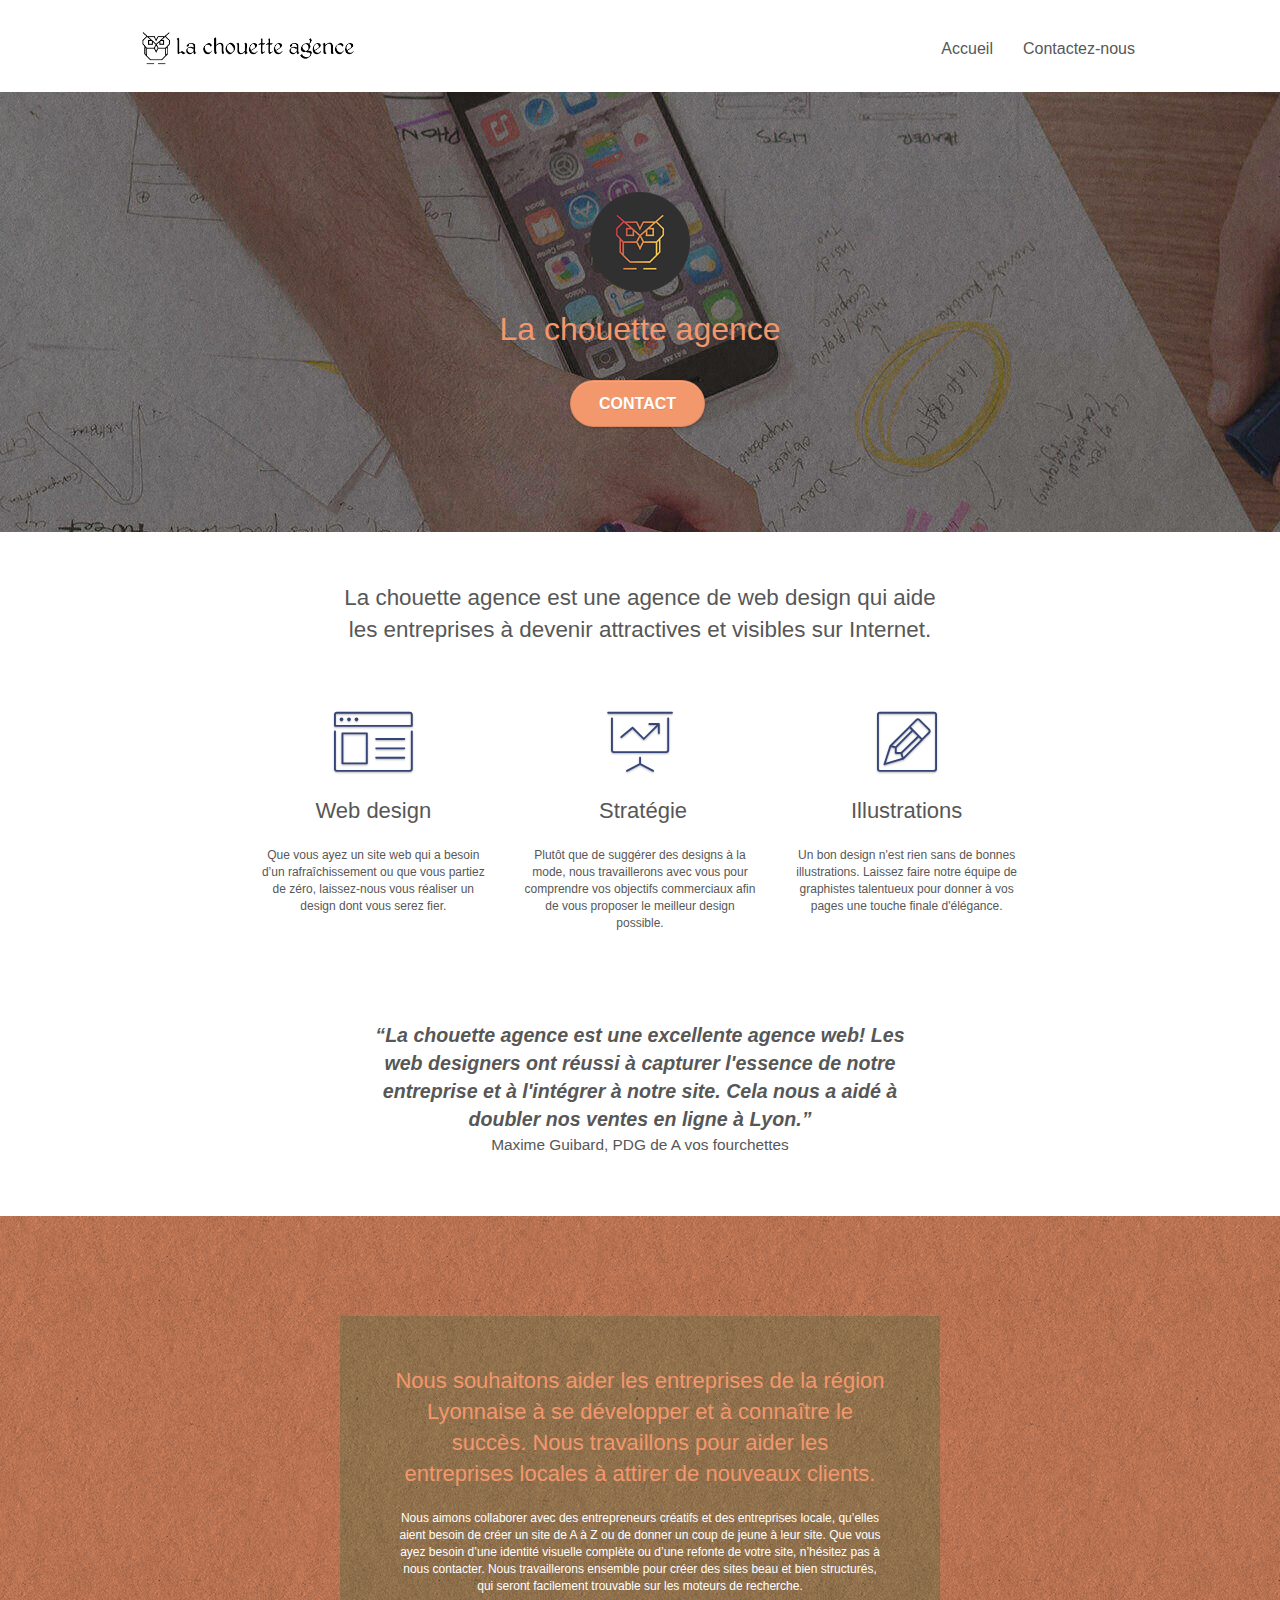
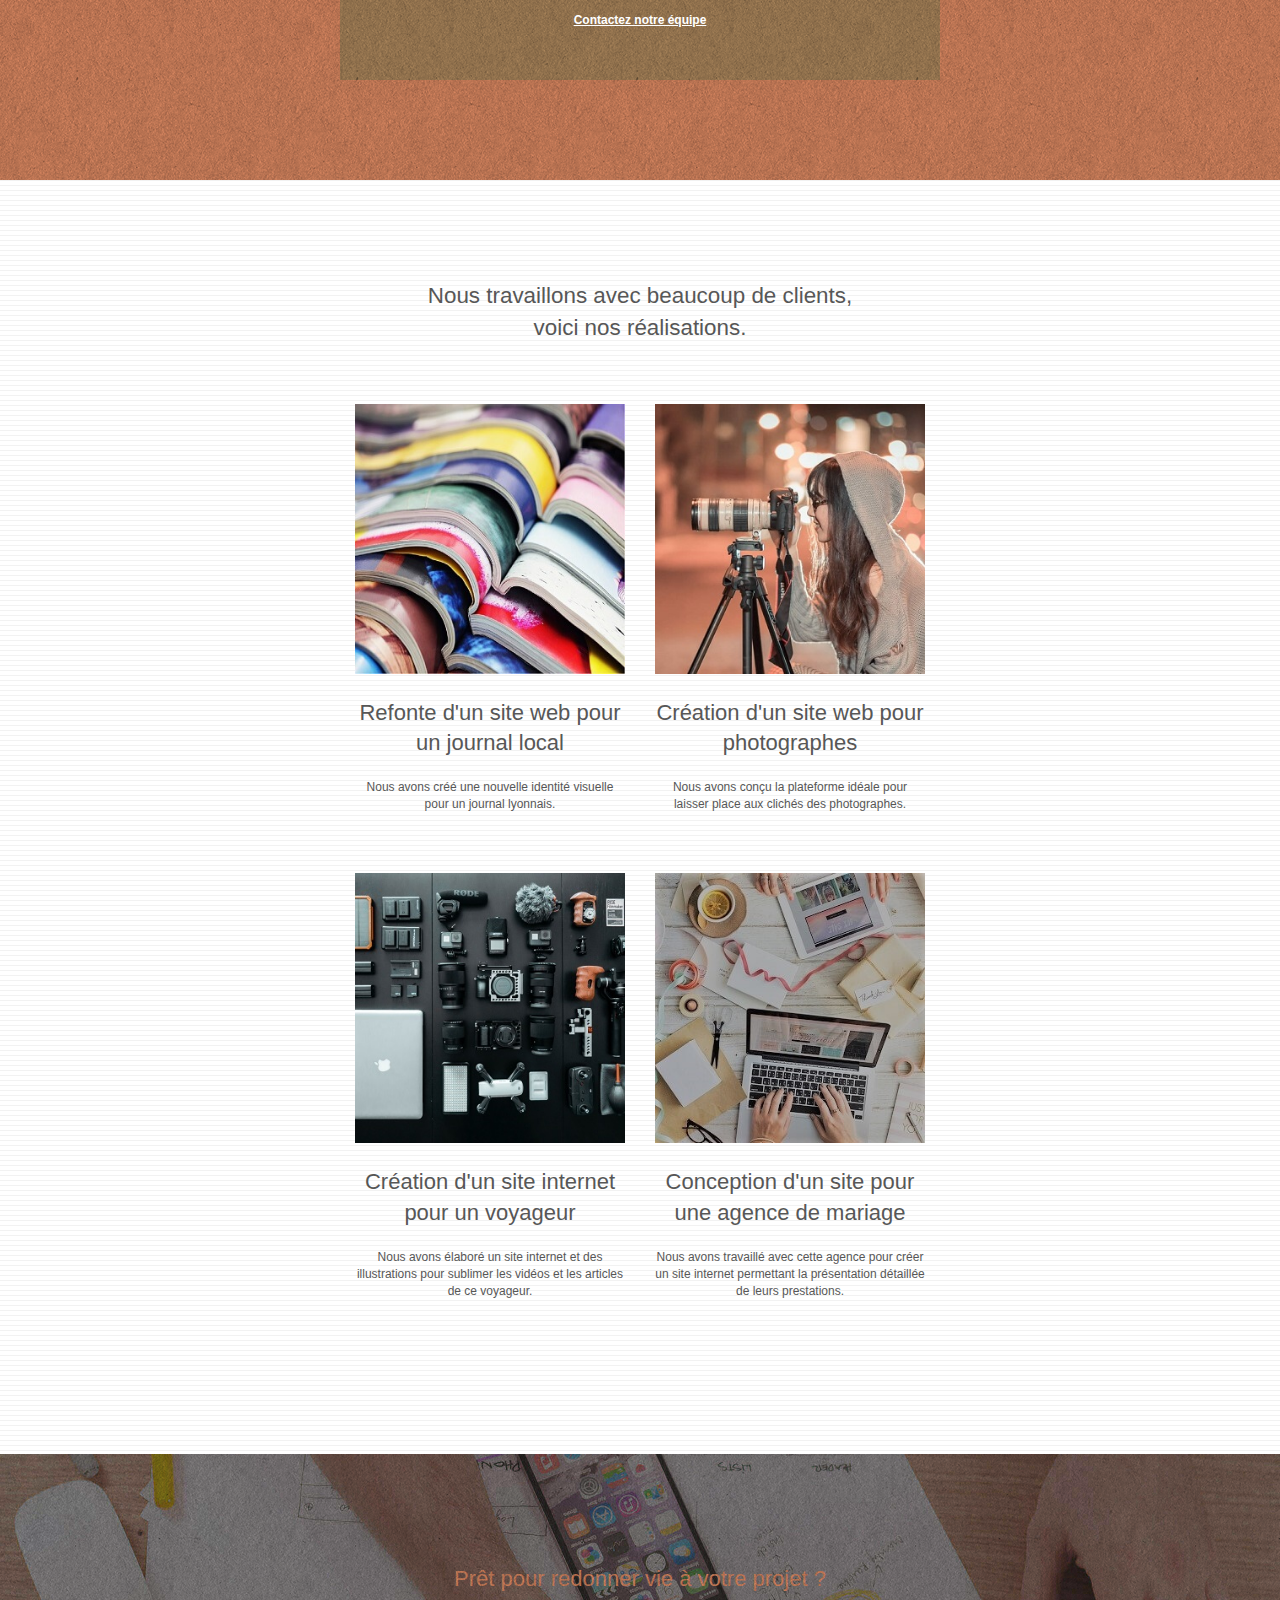
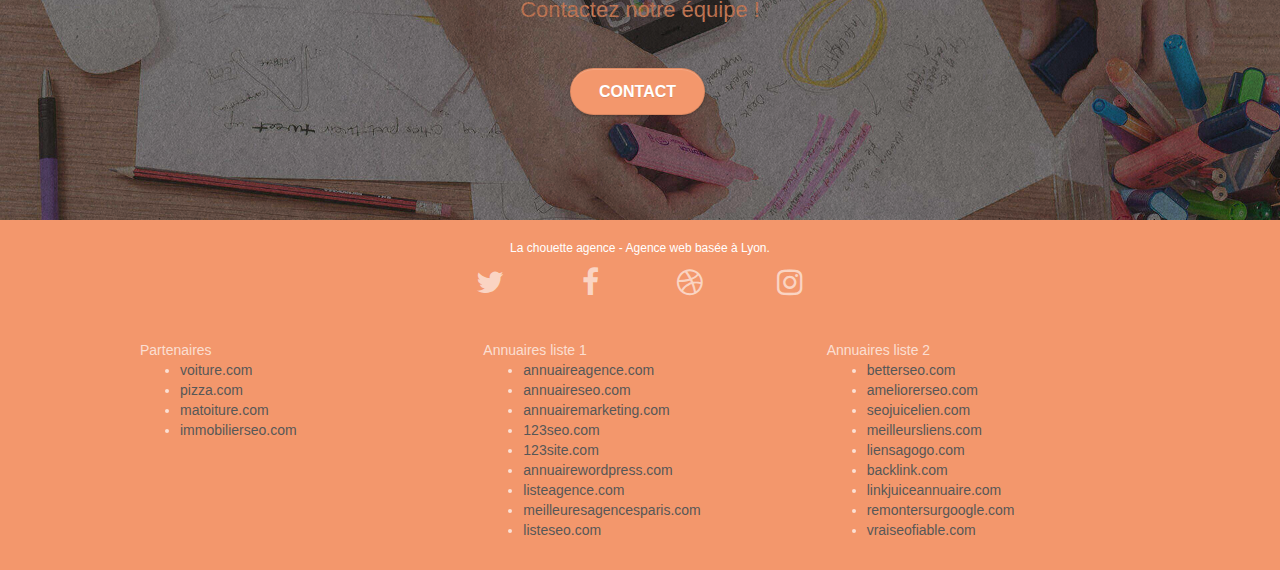
==== commit d145b69d: "async js" ====
--- a/index.html
+++ b/index.html
@@ -14,11 +14,11 @@
 	<link rel="stylesheet" type="text/css" href="./css/et-line.css">
 
 
-	<script src="./js/jquery-2.1.0.js"></script>
-	<script src="./js/bootstrap.js"></script>
-	<script src="./js/blocs.js"></script>
+	<script async src="./js/jquery-2.1.0.js"></script>
+	<script async src="./js/bootstrap.js"></script>
+	<script async src="./js/blocs.js"></script>
 	<script src="./js/jquery.touchSwipe.js" defer></script>
-	<script src="./js/gmaps.js"></script>
+	<script async src="./js/gmaps.js"></script>
 
 	<title>La Chouette Agence, Agence de web design à Lyon</title>
 
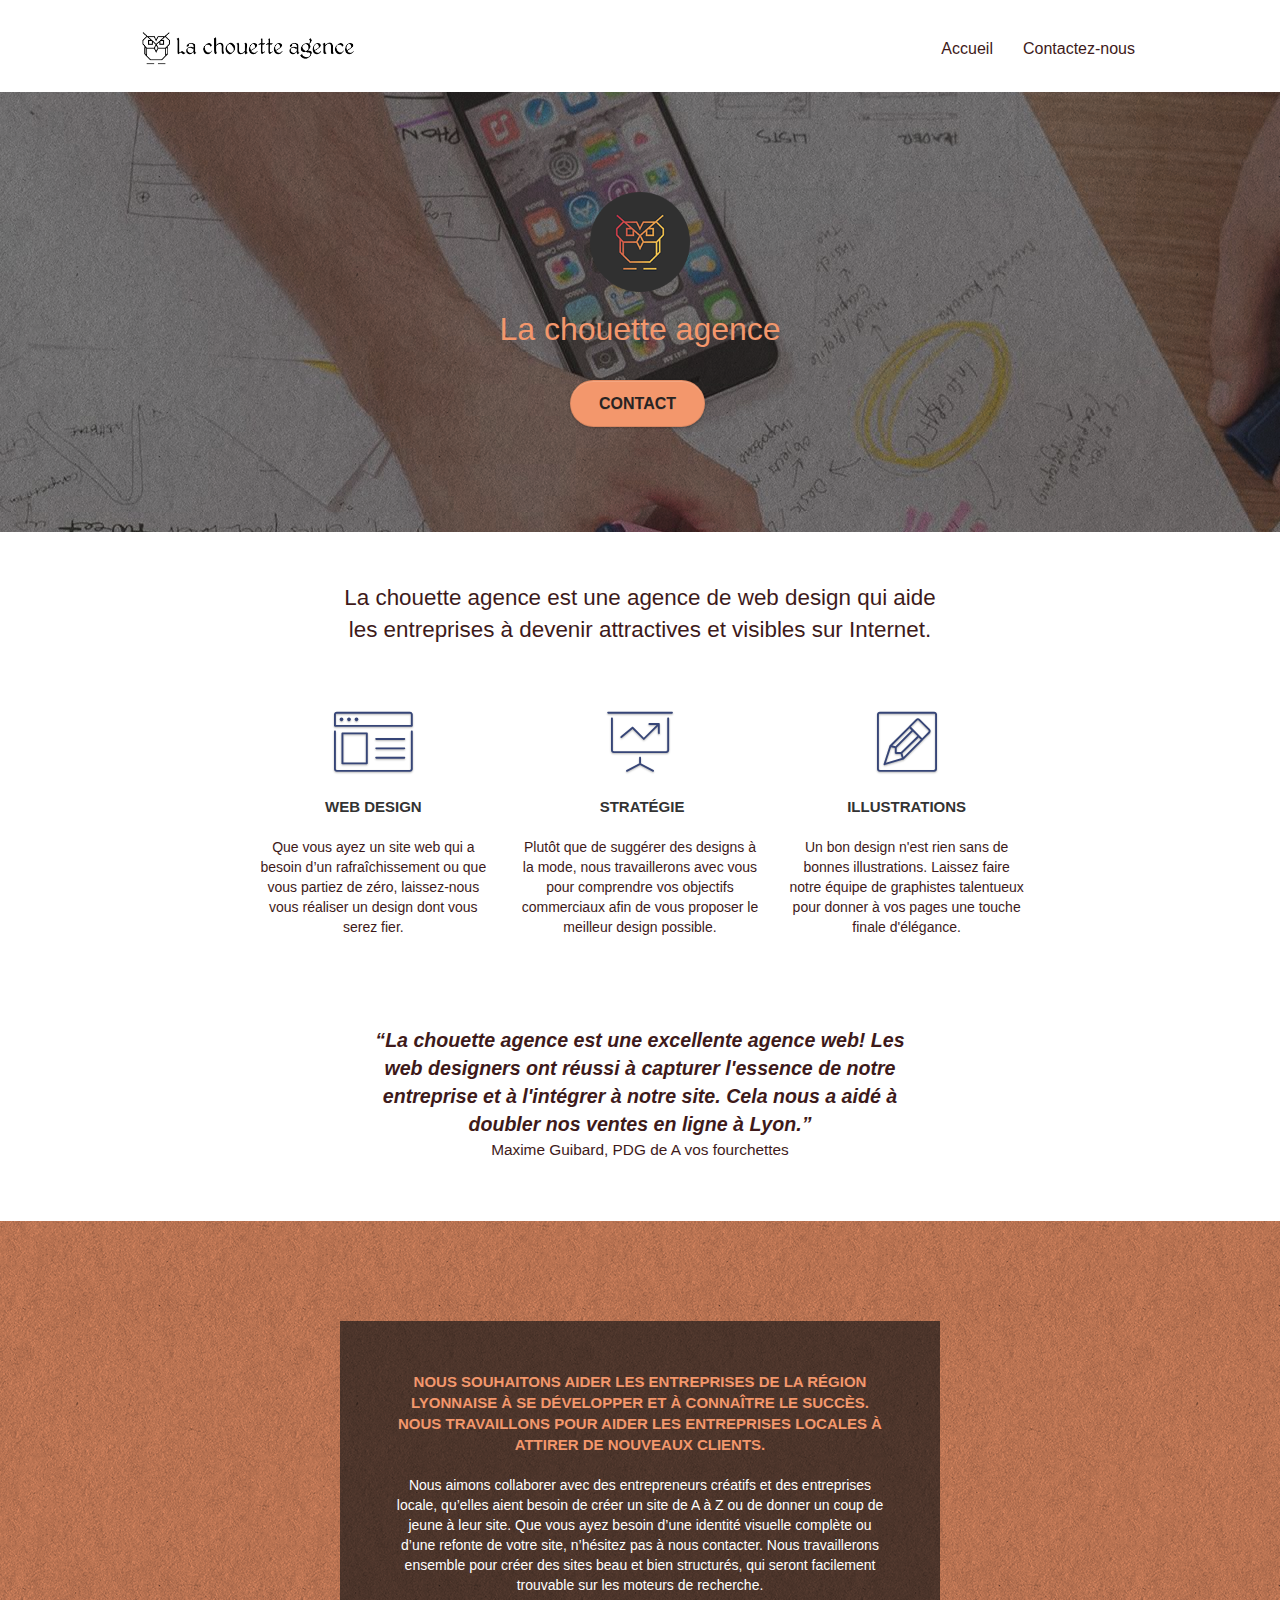
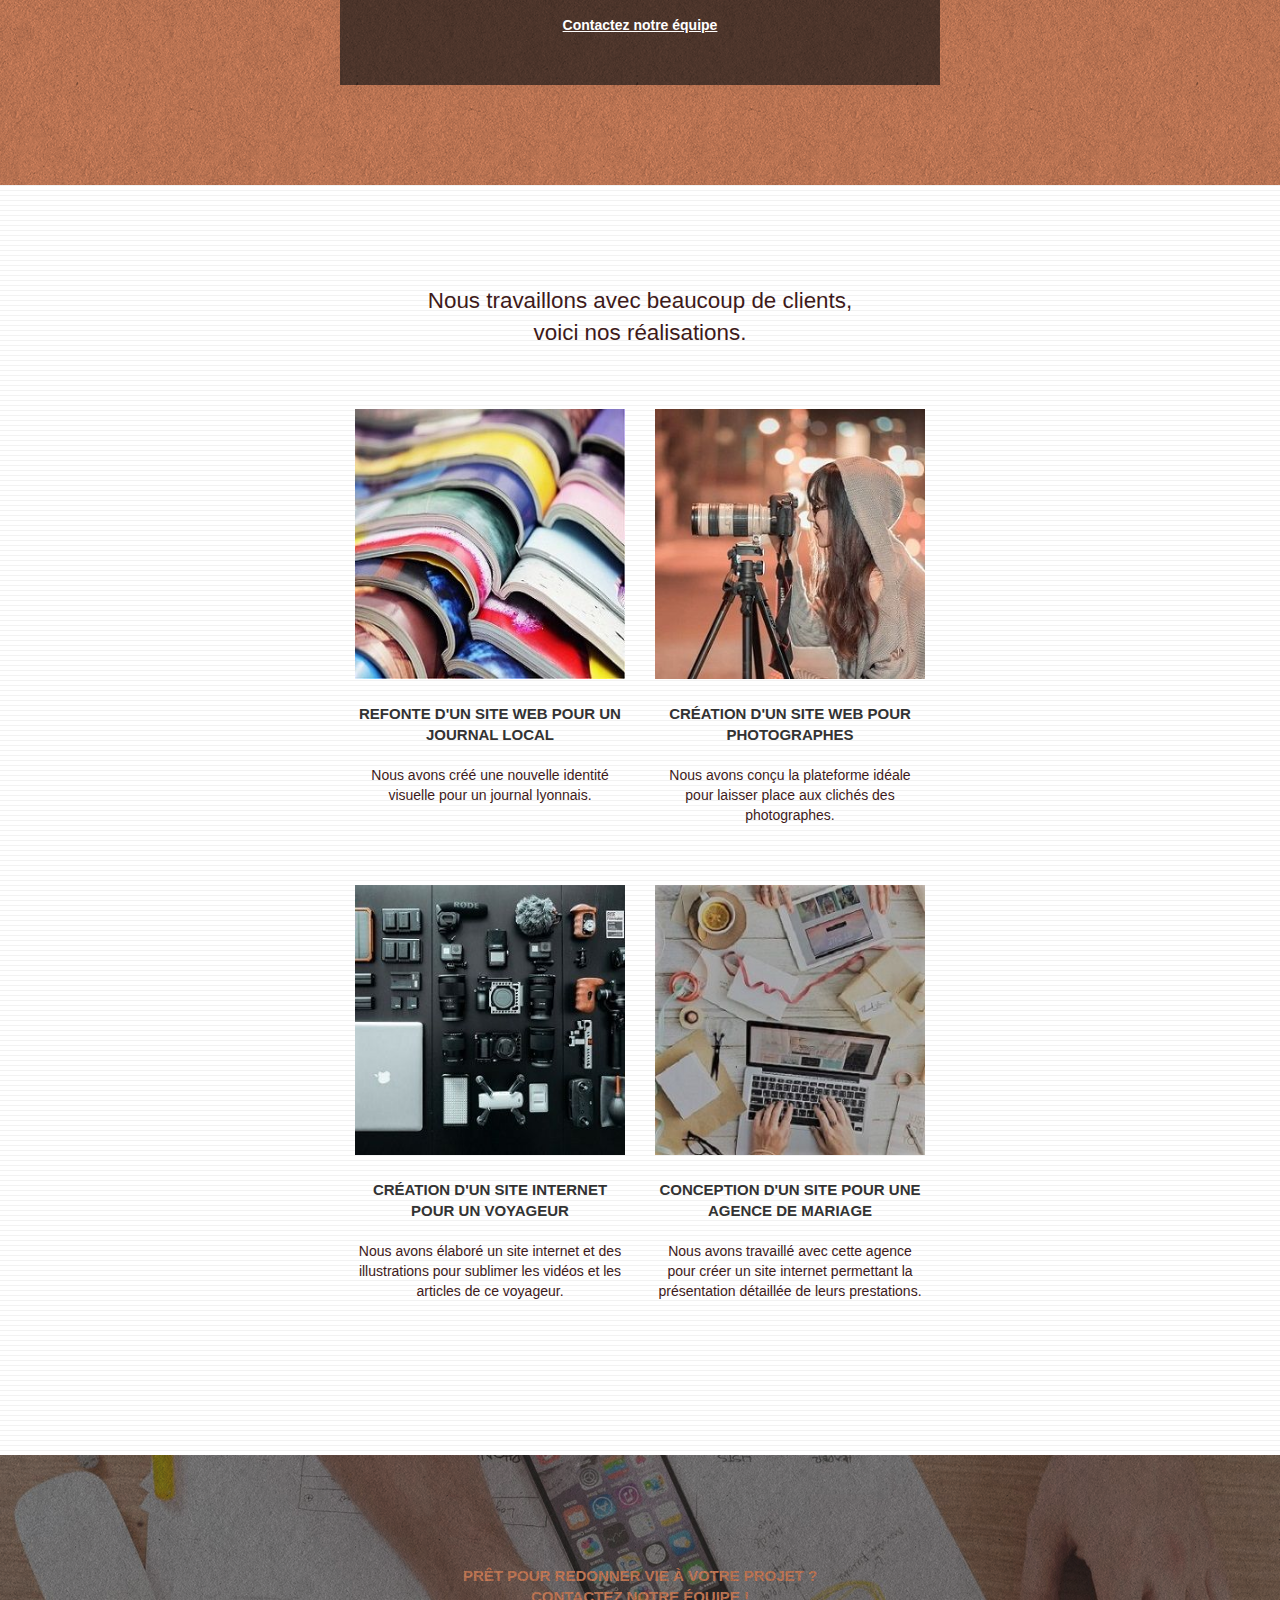
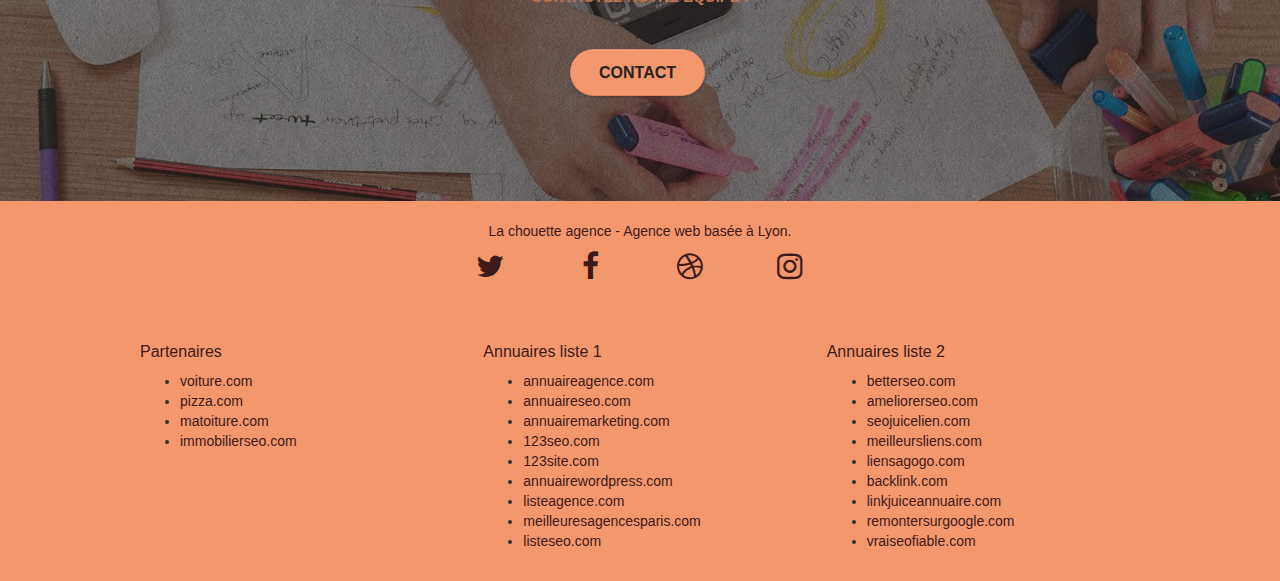
==== commit cdb7511d: "change color contrast" ====
--- a/index.html
+++ b/index.html
@@ -273,7 +273,7 @@
 			<div class="container bloc-sm">
 				<div class="row">
 					<div class="col-sm-12">
-						<p class="text-center white">
+						<p class="text-center contrast">
 							La chouette agence - Agence web basée à Lyon.<br>
 						</p>
 						<div class="row row-no-gutters social">
@@ -302,7 +302,7 @@
 
 						<div class="row">
 							<div class="col-sm-4">
-								Partenaires
+								<h3 class="title-footer">Partenaires</h3>
 								<ul>
 									<li><a href="voiture.com">voiture.com</a></li>
 									<li><a href="pizza.com">pizza.com</a></li>
@@ -311,7 +311,7 @@
 								</ul>
 							</div>
 							<div class="col-sm-4">
-								Annuaires liste 1
+								<h3 class="title-footer">Annuaires liste 1</h3>
 								<ul>
 									<li><a href="annuaireagence.com">annuaireagence.com</a></li>
 									<li><a href="annuaireseo.com">annuaireseo.com</a></li>
@@ -325,7 +325,7 @@
 								</ul>
 							</div>
 							<div class="col-sm-4">
-								Annuaires liste 2
+								<h3 class="title-footer">Annuaires liste 2</h3>
 								<ul>
 									<li><a href="betterseo.com">betterseo.com</a></li>
 									<li><a href="ameliorerseo.com">ameliorerseo.com</a></li>
--- a/style.css
+++ b/style.css
@@ -102,10 +102,6 @@
 
 .b-parallax {
     background-attachment: fixed;
-}
-
-.d-bloc {
-    color: rgba(255, 255, 255, .7);
 }
 
 .d-bloc button:hover {
@@ -660,7 +656,12 @@
 a {
     font-family: "helvetica";
     font-weight: 400;
-    color: #575757!important;
+    color: #3E1A1A!important;
+}
+
+.title-footer{
+    color: #3E1A1A;
+    font-size: 16px;
 }
 
 .container {
@@ -686,12 +687,13 @@
 }
 
 p {
-    font-size: 12px;
+    font-size: 14px;
 }
 
 .tight-width-whitespace {
     max-width: 600px;
     margin: auto auto auto auto;
+    font-size: 14px;
 }
 
 .h1 {
@@ -701,7 +703,7 @@
 
 .cta-hero {
     margin-top: 22px;
-    color: #FFFFFF!important;
+    color: #282423!important;
     text-transform: uppercase;
     padding: 12px 28px 12px 28px;
     font-size: 16px;
@@ -716,9 +718,6 @@
 h2 {
     font-size: 22px;
     line-height: 1.4em;
-}
-
-h3 {
     font-size: 15px;
     text-transform: uppercase;
     font-weight: 700;
@@ -762,7 +761,7 @@
 }
 
 .black-background {
-    background-color: rgba(165, 147, 99, 0.7);
+    background-color: rgba(40, 36, 35, 0.7);
     padding: 40px 40px 40px 40px;
 }
 
@@ -789,12 +788,12 @@
 
 .btn-atomic-tangerine {
     background: #F3976C;
-    color: #FFFFFF!important;
+    color: #282423 !important;
 }
 
 .btn-atomic-tangerine:hover {
     background: #c27956!important;
-    color: #FFFFFF!important;
+    color: #282423 !important;
 }
 
 .ltc-white {
@@ -832,6 +831,10 @@
 
 .bg-presentation {
     background-image: url("img/image-de-presentation.jpg");
+}
+
+.contrast{
+    color:#3E1A1A;
 }
 
 @media (max-width: 1024px) {
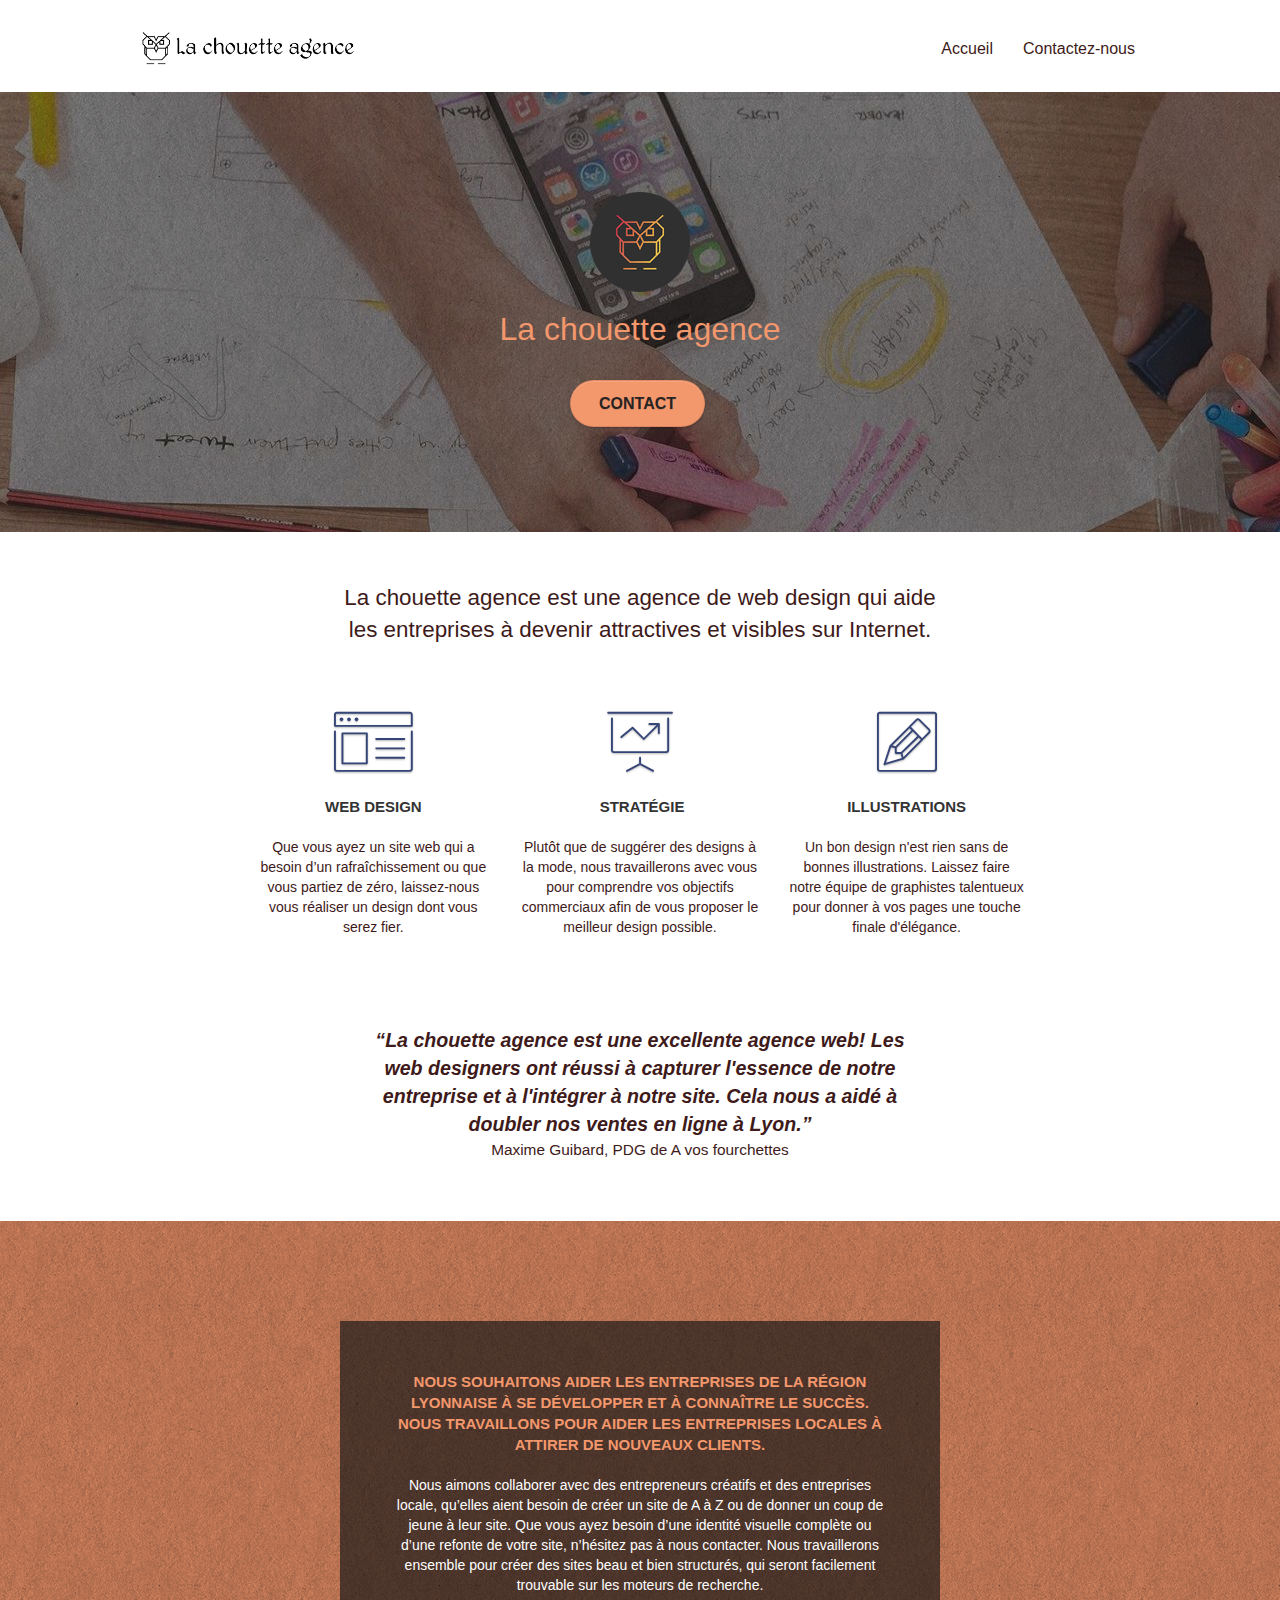
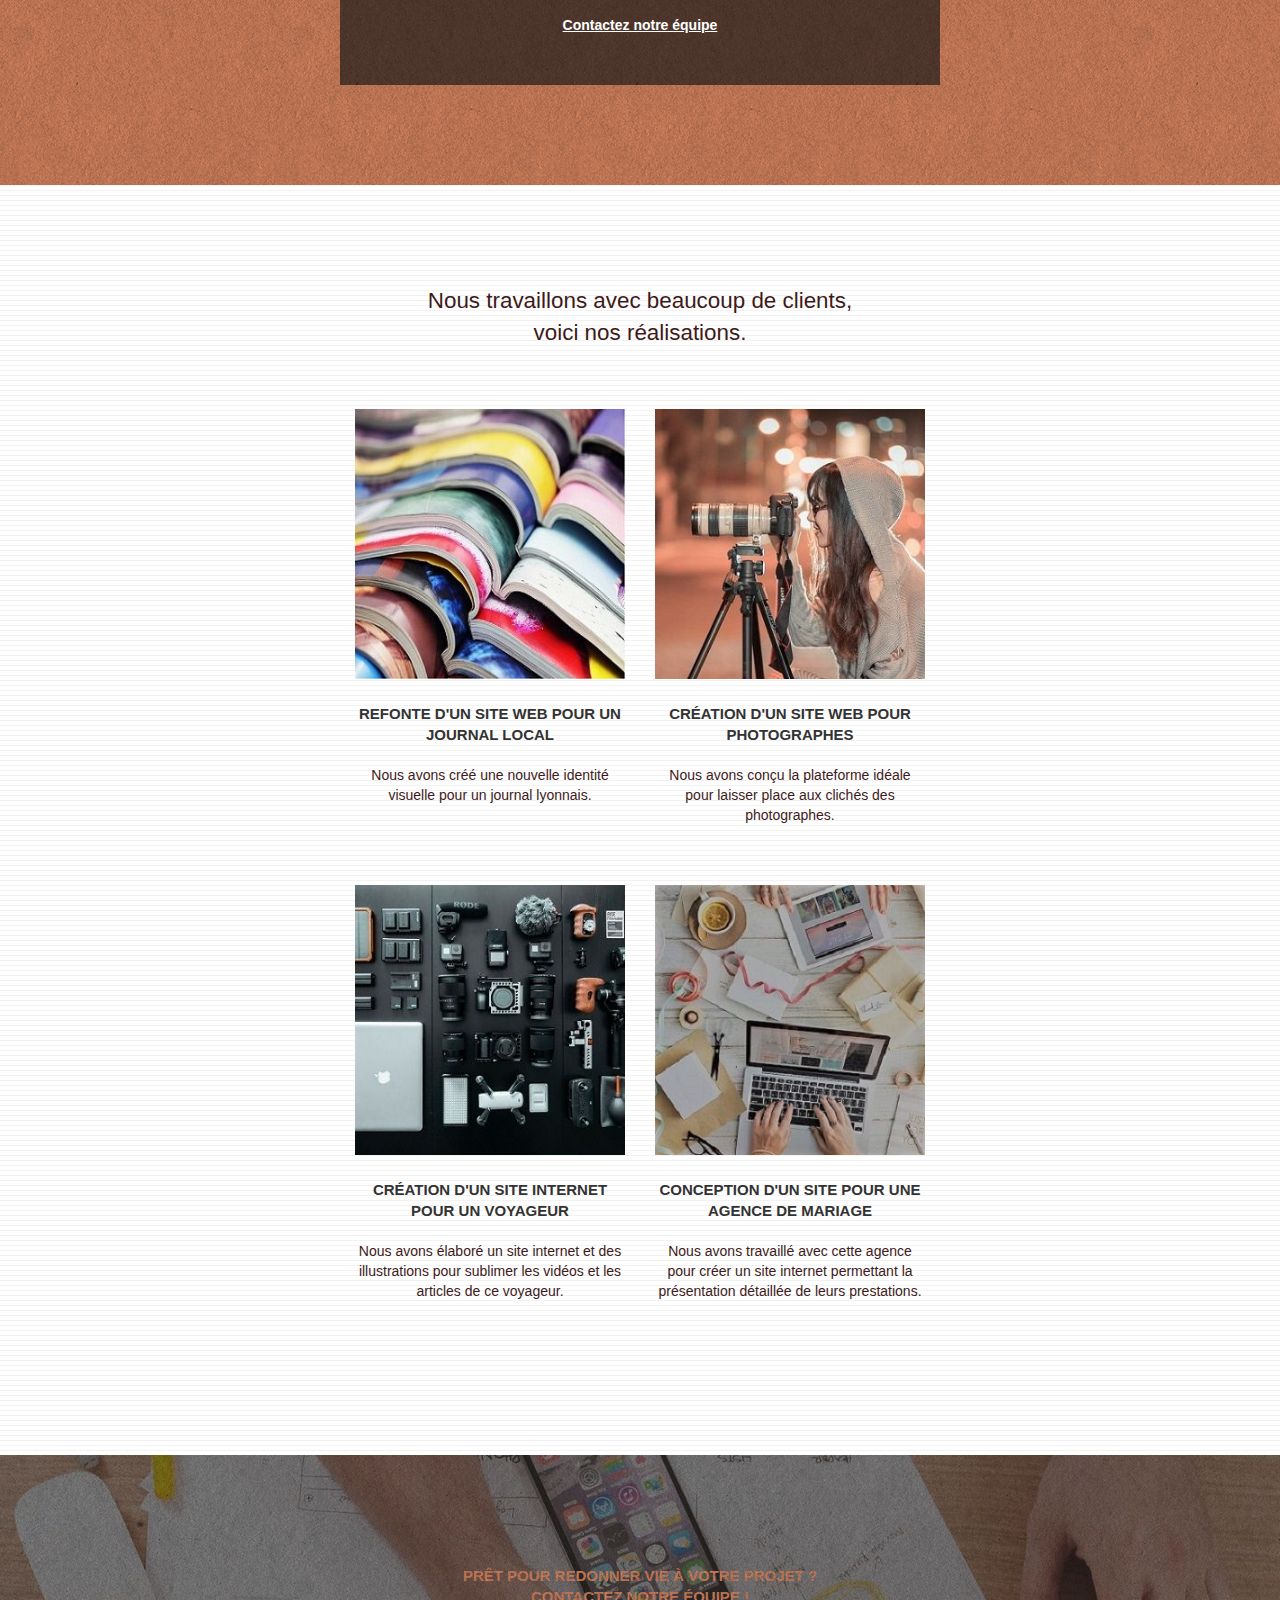
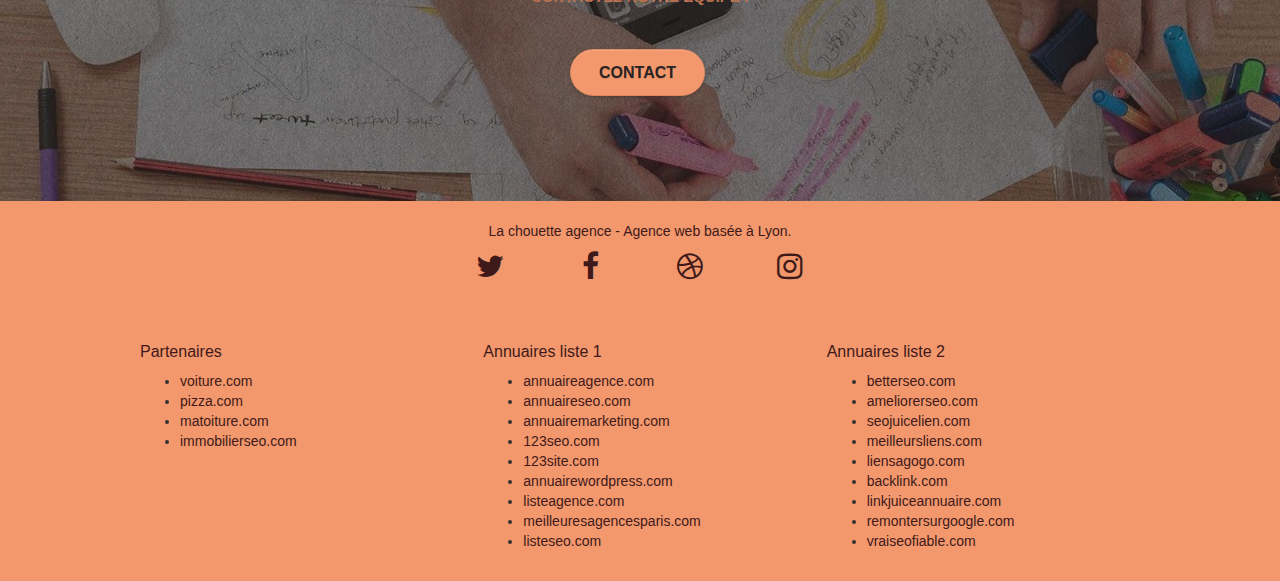
==== commit 34aa56da: "last commit" ====
--- a/index.html
+++ b/index.html
@@ -279,22 +279,22 @@
 						<div class="row row-no-gutters social">
 							<div class="col-sm-3">
 								<div class="text-center">
-									<a class="social" href="index.html"><span class="fa fa-twitter icon-md"></span></a>
+									<a class="social" href="https://twitter.com/" target="blanck"><span class="fa fa-twitter icon-md"></span></a>
 								</div>
 							</div>
 							<div class="col-sm-3">
 								<div class="text-center">
-									<a class="social" href="index.html"><span class="fa fa-facebook icon-md"></span></a>
+									<a class="social" href="https://fr-fr.facebook.com/" target="blanck"><span class="fa fa-facebook icon-md"></span></a>
 								</div>
 							</div>
 							<div class="col-sm-3">
 								<div class="text-center">
-									<a class="social" href="index.html"><span class="fa fa-dribbble icon-md"></span></a>
+									<a class="social" href="https://dribbble.com/" target="blanck"><span class="fa fa-dribbble icon-md"></span></a>
 								</div>
 							</div>
 							<div class="col-sm-3">
 								<div class="text-center">
-									<a class="social" href="index.html"><span
+									<a class="social" href="https://www.instagram.com/" target="blanck"><span
 											class="fa fa-instagram icon-md"></span></a>
 								</div>
 							</div>
--- a/style.css
+++ b/style.css
@@ -6,18 +6,15 @@
     -webkit-font-smoothing: antialiased;
     -moz-osx-font-smoothing: grayscale;
 }
-
 a,
 button {
     transition: all .3s ease-in-out;
     outline: none!important;
 }
-
 a:hover {
     text-decoration: none;
     cursor: pointer;
 }
-
 #page-loading-blocs-notifaction {
     position: fixed;
     top: 0;
@@ -26,7 +23,6 @@
     z-index: 100000;
     background: #FFFFFF url("img/pageload-spinner.gif") no-repeat center center;
 }
-
 .bloc {
     width: 100%;
     clear: both;
@@ -38,29 +34,23 @@
     background-size: cover;
     position: relative;
 }
-
 .bloc .container {
     padding-left: 0;
     padding-right: 0;
 }
-
 .bloc-lg {
     padding: 100px 50px;
 }
-
 .bloc-md {
     padding: 50px;
 }
-
 .bloc-sm {
     padding: 20px 50px;
 }
-
 .contact{
     font-size: 14px;
     padding: 20% ;
 }
-
 .bg-center,
 .bg-l-edge,
 .bg-r-edge,
@@ -76,15 +66,12 @@
     -o-background-size: auto!important;
     background-size: auto!important;
 }
-
 .bg-repeat {
     background: repeat;
 }
-
 .bg-t-edge {
     background: top no-repeat;
 }
-
 .bloc-bg-texture::before {
     content: "";
     background-size: 2px 2px;
@@ -94,20 +81,16 @@
     left: 0;
     right: 0;
 }
-
 .texture-paper::before {
     background: url("img/texture-paper.png");
     background-size: 280px 280px;
 }
-
 .b-parallax {
     background-attachment: fixed;
 }
-
 .d-bloc button:hover {
     color: rgba(255, 255, 255, .9);
 }
-
 .d-bloc .icon-round,
 .d-bloc .icon-square,
 .d-bloc .icon-rounded,
@@ -115,11 +98,9 @@
 .d-bloc .icon-semi-rounded-b {
     border-color: rgba(255, 255, 255, .9);
 }
-
 .d-bloc .divider-h span {
     border-color: rgba(255, 255, 255, .2);
 }
-
 .d-bloc .a-btn,
 .d-bloc .navbar a,
 .d-bloc .navbar-brand,
@@ -153,57 +134,45 @@
 .d-bloc p a:hover {
     color: rgba(255, 255, 255, 1);
 }
-
 .d-bloc .navbar-toggle .icon-bar {
     background: rgba(255, 255, 255, 1);
 }
-
 .d-bloc .btn-wire,
 .d-bloc .btn-wire:hover {
     color: rgba(255, 255, 255, 1);
     border-color: rgba(255, 255, 255, 1);
 }
-
 .d-bloc .panel {
     color: rgba(0, 0, 0, .5);
 }
-
 .d-bloc .panel button:hover {
     color: rgba(0, 0, 0, .7);
 }
-
 .d-bloc .panel icon {
     border-color: rgba(0, 0, 0, .7);
 }
-
 .d-bloc .panel .divider-h span {
     border-color: rgba(0, 0, 0, .1);
 }
-
 .d-bloc .panel .a-btn {
     color: rgba(0, 0, 0, .6);
 }
-
 .d-bloc .panel .a-btn:hover {
     color: rgba(0, 0, 0, 1);
 }
-
 .d-bloc .panel .btn-wire,
 .d-bloc .panel .btn-wire:hover {
     color: rgba(0, 0, 0, .7);
     border-color: rgba(0, 0, 0, .3);
 }
-
 .d-bloc .panel,
 .l-bloc {
     color: rgba(0, 0, 0, .5);
 }
-
 .d-bloc .panel button:hover,
 .l-bloc button:hover {
     color: rgba(0, 0, 0, .7);
 }
-
 .l-bloc .icon-round,
 .l-bloc .icon-square,
 .l-bloc .icon-rounded,
@@ -211,12 +180,10 @@
 .l-bloc .icon-semi-rounded-b {
     border-color: rgba(0, 0, 0, .7);
 }
-
 .d-bloc .panel .divider-h span,
 .l-bloc .divider-h span {
     border-color: rgba(0, 0, 0, .1);
 }
-
 .d-bloc .panel .a-btn,
 .l-bloc .a-btn,
 .l-bloc .navbar a,
@@ -234,7 +201,6 @@
 .l-bloc p a {
     color: rgba(0, 0, 0, .6);
 }
-
 .d-bloc .panel .a-btn:hover,
 .l-bloc .a-btn:hover,
 .l-bloc .navbar a:hover,
@@ -252,11 +218,9 @@
 .l-bloc p a:hover {
     color: rgba(0, 0, 0, 1);
 }
-
 .l-bloc .navbar-toggle .icon-bar {
     color: rgba(0, 0, 0, .6);
 }
-
 .d-bloc .panel .btn-wire,
 .d-bloc .panel .btn-wire:hover,
 .l-bloc .btn-wire,
@@ -264,35 +228,28 @@
     color: rgba(0, 0, 0, .7);
     border-color: rgba(0, 0, 0, .3);
 }
-
 .voffset {
     margin-top: 30px;
 }
-
 .voffset-lg {
     margin-top: 80px;
 }
-
 .row-no-gutters {
     margin-right: 0;
     margin-left: 0;
 }
-
 .row.row-no-gutters > [class^="col-"],
 .row.row-no-gutters > [class*=" col-"] {
     padding-right: 0;
     padding-left: 0;
 }
-
 #bloc-1-hero h1 {
     font-size: 32px;
 }
-
 .navbar {
     margin-bottom: 0;
     z-index: 1;
 }
-
 .navbar-brand {
     height: auto;
     padding: 3px 15px;
@@ -301,34 +258,28 @@
     font-weight: 600;
     line-height: 44px;
 }
-
 .navbar-brand img {
     max-height: 200px;
     margin: 0 5px 0 0;
     display: inline;
 }
-
 .navbar-brand img[src$=svg] {
     min-width: 100px;
 }
-
 .nav-center .navbar-brand img {
     margin: 0;
 }
-
 .navbar .nav {
     padding-top: 2px;
     margin-right: -16px;
     float: right;
     z-index: 1;
 }
-
 .nav > li {
     float: left;
     margin-top: 4px;
     font-size: 16px;
 }
-
 .navbar-nav .open .dropdown-menu > li > a {
     text-align: inherit;
 }
@@ -337,32 +288,26 @@
 .nav > li a:focus {
     background: transparent;
 }
-
 .navbar-toggle {
     margin: 10px 10px 0 0;
     border: 0px;
 }
-
 .navbar-toggle:hover {
     background: transparent!important;
 }
-
 .navbar-toggle .icon-bar {
     background-color: rgba(0, 0, 0, .5);
     width: 26px;
 }
-
 .nav-invert .navbar .nav {
     float: left;
 }
-
 .nav-invert .navbar-header,
 .nav-invert .navbar-brand {
     float: right;
     position: relative;
     z-index: 2;
 }
-
 @media (min-width: 768px) {
     .site-navigation {
         position: absolute;
@@ -403,22 +348,18 @@
         margin: 10px auto 0;
     }
 }
-
 .nav > li > .dropdown a {
     background: none!important;
     display: block;
     padding: 14px 15px;
 }
-
 nav .caret {
     margin: 0 5px;
 }
-
 .dropdown-menu .dropdown-menu {
     top: -8px;
     left: 100%;
 }
-
 .dropdown-menu .dropmenu-flow-right {
     top: 100%;
     left: 0;
@@ -426,7 +367,6 @@
     border-top-left-radius: 0;
     border-top-right-radius: 0;
 }
-
 .dropdown-menu .dropdown span {
     border: 4px solid black;
     border-top-color: transparent;
@@ -435,82 +375,65 @@
     margin: 6px -5px 0 0!important;
     float: right;
 }
-
 .mg-md {
     margin-top: 10px;
     margin-bottom: 20px;
 }
-
 .mg-lg {
     margin-top: 10px;
     margin-bottom: 40px;
 }
-
 .btn {
     margin: 0 5px 5px 0;
 }
-
 .btn.pull-right {
     margin: 0 0 5px 5px;
 }
-
 .btn-d,
 .btn-d:hover,
 .btn-d:focus {
     color: #FFF;
     background: rgba(0, 0, 0, .3);
 }
-
 button {
     outline: none!important;
 }
-
 .btn-rd {
     border-radius: 40px;
 }
-
 .btn-clean {
     border: 1px solid rgba(0, 0, 0, .08);
     border-bottom-color: rgba(0, 0, 0, .1);
     text-shadow: 0 1px 0 rgba(0, 0, 1, .1);
     box-shadow: 0 1px 3px rgba(0, 0, 1, .25), inset 0 1px 0 0 rgba(255, 255, 255, .15);
 }
-
 .icon-md {
     font-size: 30px!important;
 }
-
 .icon-lg {
     font-size: 60px!important;
 }
-
 .sm-shadow {
     text-shadow: 0 1px 2px rgba(0, 0, 0, .3);
 }
-
 .panel-sq,
 .panel-sq .panel-heading,
 .panel-sq .panel-footer {
     border-radius: 0;
 }
-
 .panel-rd {
     border-radius: 30px;
 }
-
 .panel-rd .panel-heading {
     border-radius: 29px 29px 0 0;
 }
-
 .panel-rd .panel-footer {
     border-radius: 0 0 29px 29px;
 }
-
 .form-control {
     border-color: rgba(0, 0, 0, .1);
     box-shadow: none;
 }
-
 .scrollToTop {
     width: 40px;
     height: 40px;
@@ -521,26 +444,21 @@
     z-index: 500;
     transition: all .3s ease-in-out;
 }
-
 .scrollToTop span {
     margin-top: 6px;
 }
-
 .showScrollTop {
     font-size: 14px;
     opacity: 1;
 }
-
 .col-sm-4 {
     margin-top: 4%;
 }
-
 a[data-lightbox] {
     position: relative;
     display: block;
     text-align: center;
 }
-
 a[data-lightbox]:hover::before {
     content: "+";
     font-family: "HelveticaNeue-Light", "Helvetica Neue Light", "Helvetica Neue", Helvetica, Arial;
@@ -558,29 +476,24 @@
     transform: translateY(-50%);
     -webkit-transform: translateY(-50%);
 }
-
 a[data-lightbox]:hover img {
     opacity: 0.6;
     -webkit-animation-fill-mode: none;
     animation-fill-mode: none;
 }
-
 #lightbox-modal {
     display: flex;
     align-items: center;
 }
-
 #lightbox-modal .modal-dialog {
     width: 90%;
     max-width: 900px;
     margin: 0 auto 0;
 }
-
 #lightbox-modal .modal-dialog img {
     max-height: 90vh;
     margin: 0 auto;
 }
-
 .lightbox-caption {
     padding: 20px;
     color: #FFF;
@@ -590,7 +503,6 @@
     right: 15px;
     bottom: 5px;
 }
-
 .close-lightbox {
     color: #FFF;
     font-size: 30px;
@@ -604,14 +516,12 @@
     padding: 0 9px 5px;
     opacity: 0.3;
 }
-
 .close-lightbox:hover,
 .next-lightbox:hover,
 .prev-lightbox:hover {
     opacity: 1.0;
     color: #FFF;
 }
-
 .next-lightbox,
 .prev-lightbox {
     font-size: 20px;
@@ -623,27 +533,22 @@
     z-index: 1;
     opacity: 0.4;
 }
-
 .next-lightbox {
     padding: 6px 8px 1px 13px;
     right: 25px;
 }
-
 .prev-lightbox {
     padding: 6px 13px 1px 10px;
     left: 25px;
 }
-
 .snapshot-lb .modal-body {
     padding-bottom: 45px;
 }
-
 .snapshot-lb .lightbox-caption {
     padding: 0;
     color: rgba(0, 0, 0, .5);
     background: none;
 }
-
 h1,
 h2,
 h3,
@@ -658,24 +563,19 @@
     font-weight: 400;
     color: #3E1A1A!important;
 }
-
 .title-footer{
     color: #3E1A1A;
     font-size: 16px;
 }
-
 .container {
     max-width: 1000px;
 }
-
 .hero-bloc-text {
     font-size: 38px;
 }
-
 .hero-bloc-text-sub {
     font-size: 36px;
 }
-
 .statement-bloc-text {
     line-height: 26px;
     font-style: italic;
@@ -685,22 +585,18 @@
     max-width: 520px;
     margin: auto auto auto auto;
 }
-
 p {
     font-size: 14px;
 }
-
 .tight-width-whitespace {
     max-width: 600px;
     margin: auto auto auto auto;
     font-size: 14px;
 }
-
 .h1 {
     font-size: 20px;
     font-family: "Open Sans";
 }
-
 .cta-hero {
     margin-top: 22px;
     color: #282423!important;
@@ -709,12 +605,10 @@
     font-size: 16px;
     font-weight: 700;
 }
-
 .social {
     max-width: 400px;
     margin: auto auto auto auto;
 }
-
 h2 {
     font-size: 22px;
     line-height: 1.4em;
@@ -723,120 +617,93 @@
     font-weight: 700;
     color: #333333!important;
 }
-
 .med-width-whitespace {
     max-width: 800px;
     margin: auto auto auto auto;
     box-shadow: 0px 0px 0px #000000;
 }
-
 h1 {
     color: #333333!important;
 }
-
 h4 {
     color: #333333!important;
 }
-
 .icons {
     margin-bottom: 14px;
     margin-top: 24px;
 }
-
 .white {
     color: #FFFFFF!important;
 }
-
 .portfolio-thumb {
     margin-bottom: 24px;
 }
-
 .portfolio-row {
     margin-bottom: 44px;
     margin-top: 50px;
 }
-
 .avatar {
     box-shadow: 0px 4px 9px rgba(0, 0, 0, 0.3);
 }
-
 .black-background {
     background-color: rgba(40, 36, 35, 0.7);
     padding: 40px 40px 40px 40px;
 }
-
 .bold-link {
     font-weight: 900;
     text-decoration: underline!important;
 }
-
 .bgc-white {
     background-color: #FFFFFF;
 }
-
 .bgc-dark-slate-blue {
     background-color: #364577;
 }
-
 .bgc-atomic-tangerine {
     background-color: #F3976C;
 }
-
 .tc-white {
     color: #F3976C!important;
 }
-
 .btn-atomic-tangerine {
     background: #F3976C;
     color: #282423 !important;
 }
-
 .btn-atomic-tangerine:hover {
     background: #c27956!important;
     color: #282423 !important;
 }
-
 .ltc-white {
     color: #FFFFFF!important;
 }
-
 .ltc-white:hover {
     color: #cccccc!important;
 }
-
 .ltc-atomic-tangerine {
     color: #F3976C!important;
 }
-
 .ltc-atomic-tangerine:hover {
     color: #c27956!important;
 }
-
 .icon-dark-slate-blue {
     color: #364577!important;
     border-color: #364577!important;
 }
-
 .bg-dots-bg {
     background-image: url("img/dots-bg.png");
 }
-
 .bg-lines-h2-bg {
     background-image: url("img/lines-h2-bg.png");
 }
-
 .bg-banniere {
     background-image: url("img/la-chouette-agence-banniere.jpg");
 }
-
 .bg-presentation {
     background-image: url("img/image-de-presentation.jpg");
 }
-
 .contrast{
     color:#3E1A1A;
 }
-
 @media (max-width: 1024px) {
     .bloc {
         padding-left: 20px;
@@ -860,13 +727,13 @@
     }
 }
 
-@media only screen and (min-device-width: 768px) and (max-device-width: 1024px) and (orientation: landscape) {
+@media only screen and (min-width: 768px) and (max-width: 1024px) and (orientation: landscape) {
     .b-parallax {
         background-attachment: scroll;
     }
 }
 
-@media only screen and (min-device-width: 1024px) and (max-device-width: 1366px) and (-webkit-min-device-pixel-ratio: 1.5) {
+@media only screen and (min-width: 1024px) and (max-width: 1366px) and (-webkit-min-device-pixel-ratio: 1.5) {
     .b-parallax {
         background-attachment: scroll;
     }
@@ -884,10 +751,6 @@
         overflow-x: hidden;
         position: relative;
     }
-    .bloc {
-        padding-left: constant(safe-area-inset-left);
-        padding-right: constant(safe-area-inset-right);
-    }
     .bloc-group,
     .bloc-group .bloc {
         display: block;
@@ -896,8 +759,6 @@
     .bloc-fill-screen .fill-bloc-top-edge,
     .bloc-fill-screen .fill-bloc-bottom-edge {
         padding: 0 20px;
-        padding-left: constant(safe-area-inset-left);
-        padding-right: constant(safe-area-inset-right);
     }
 }
 
